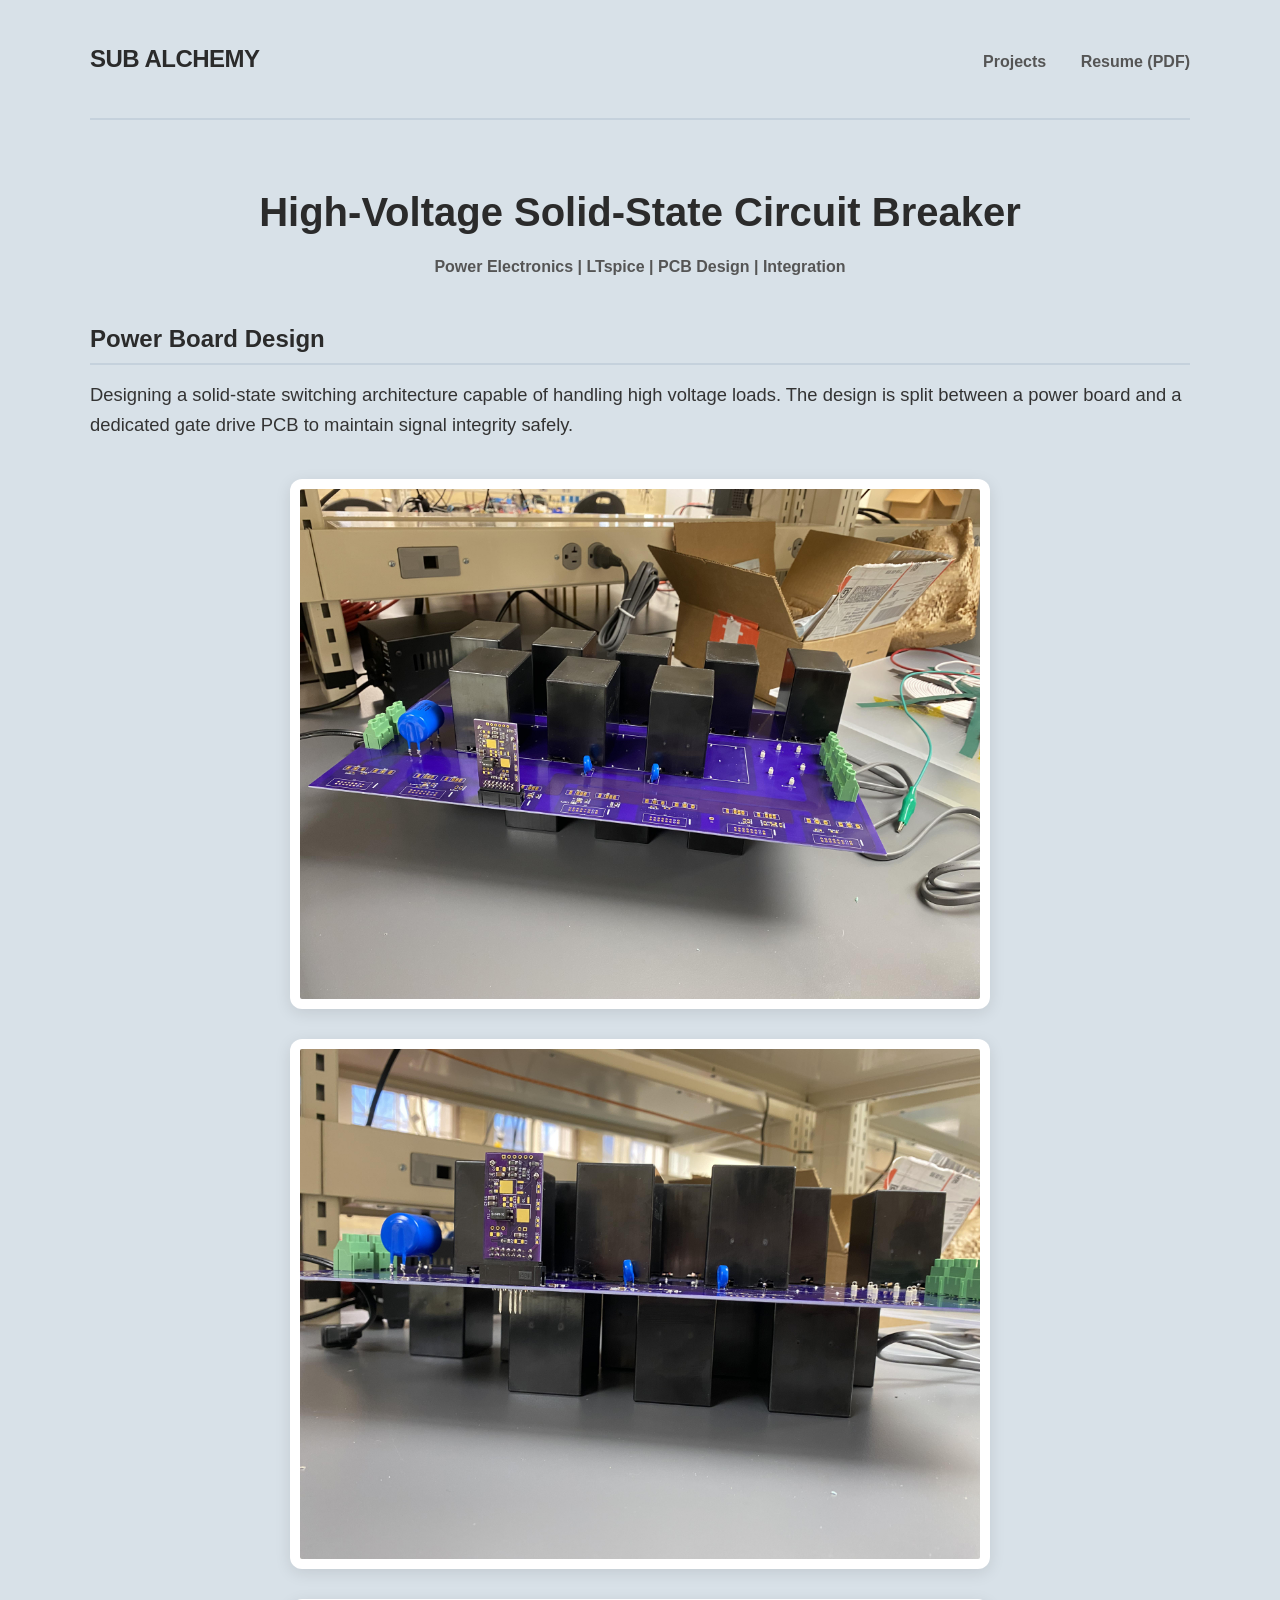
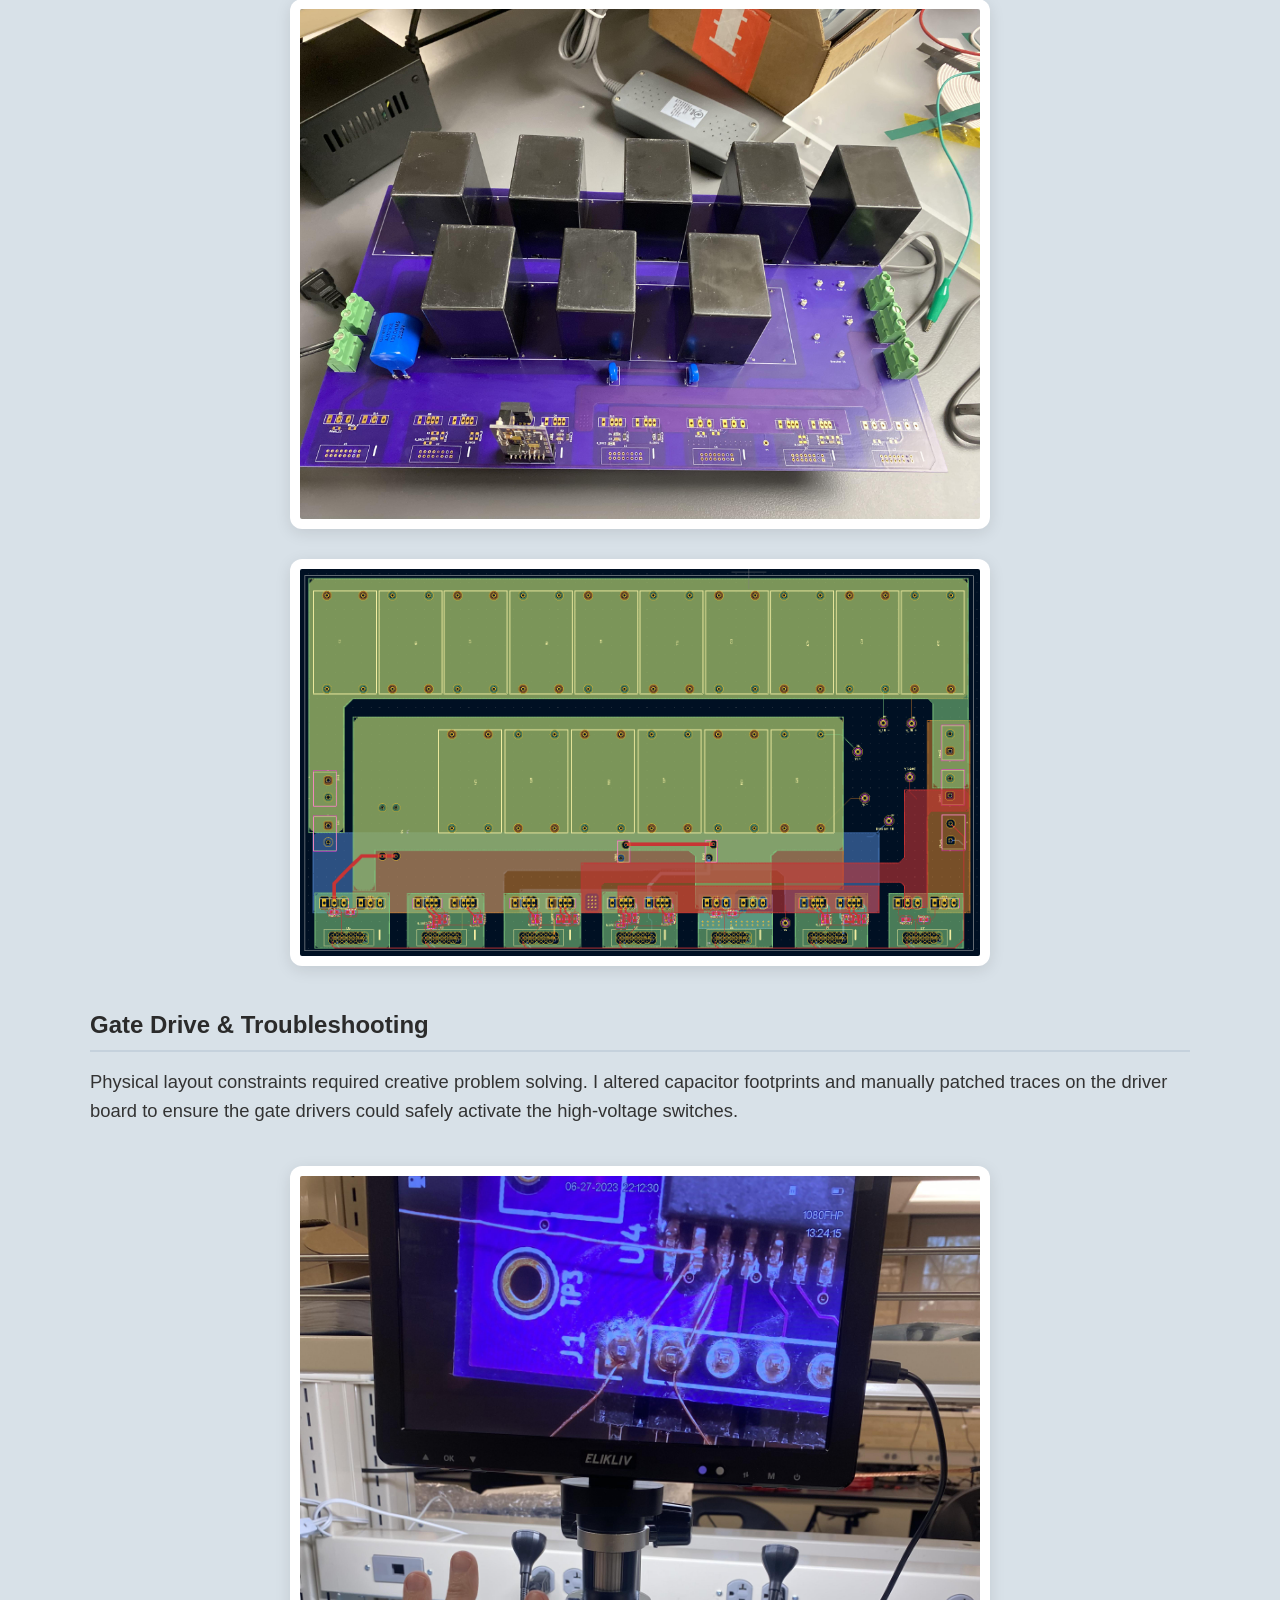
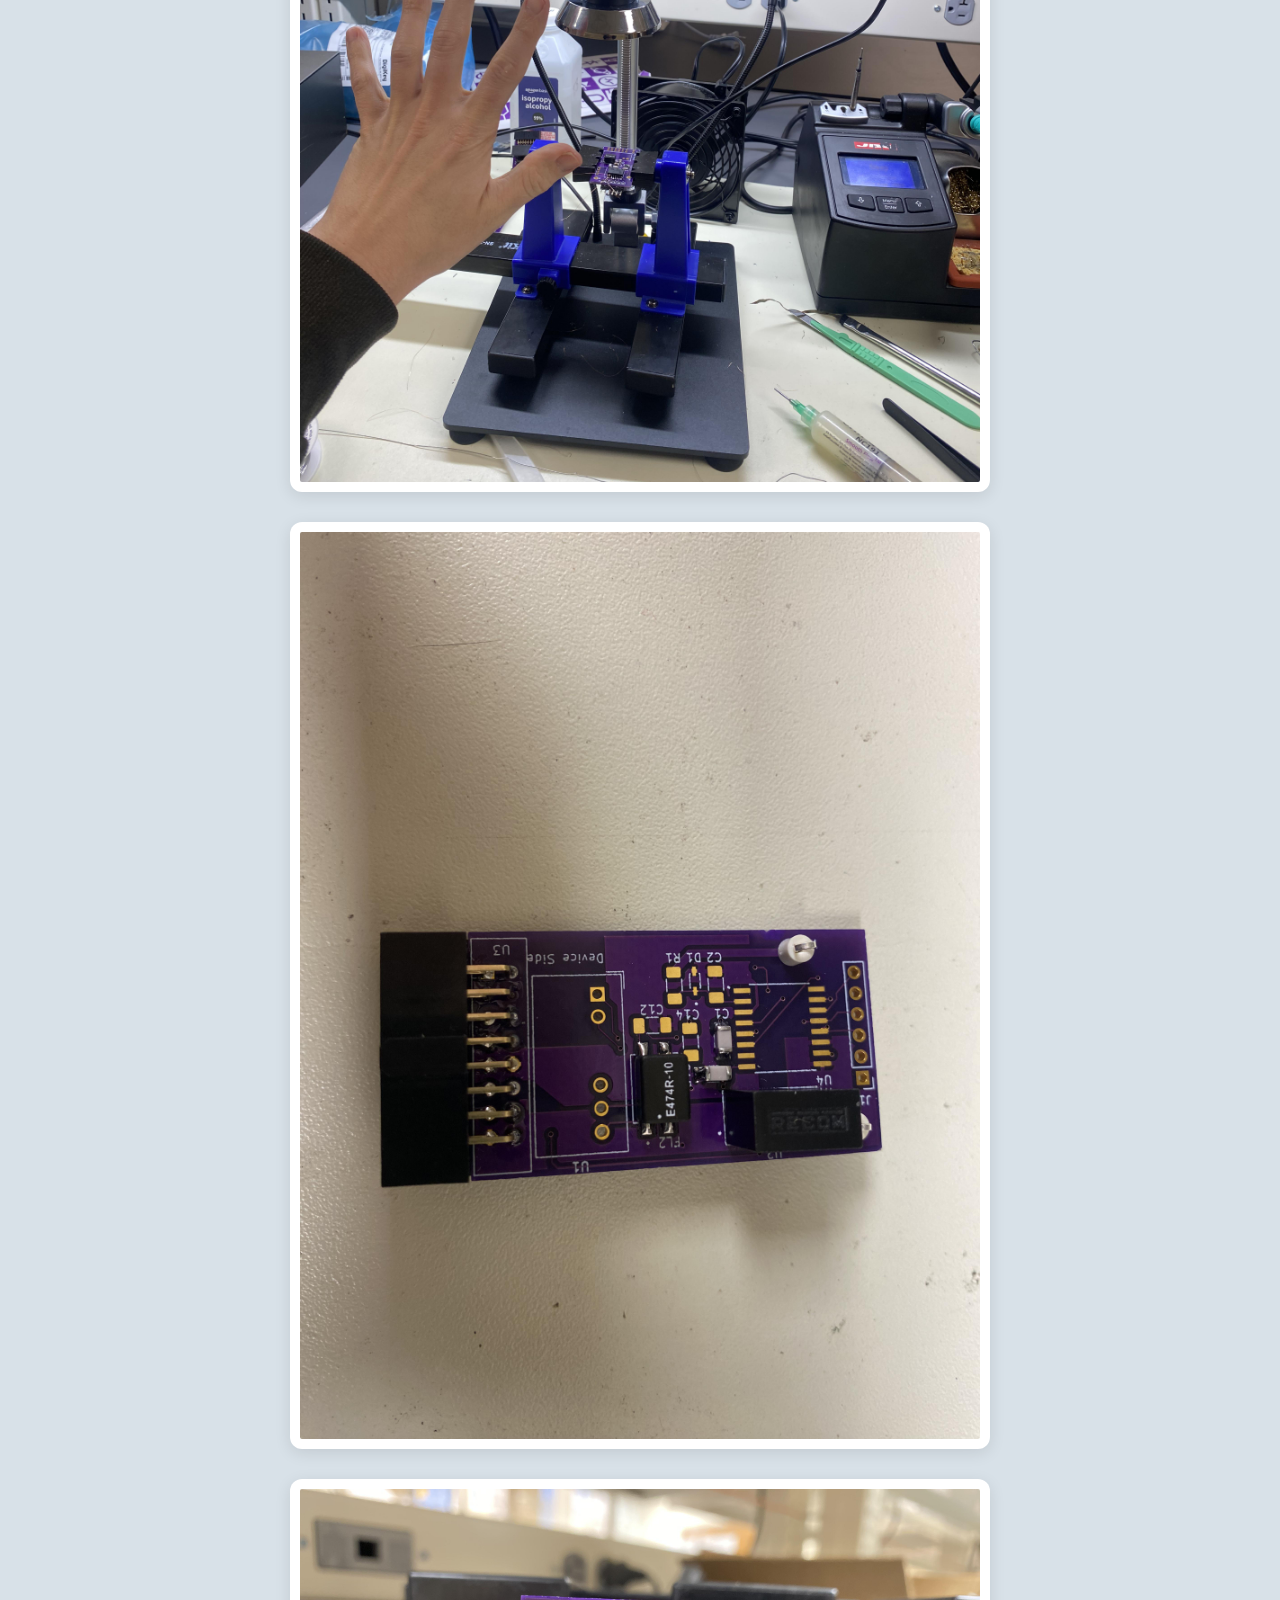
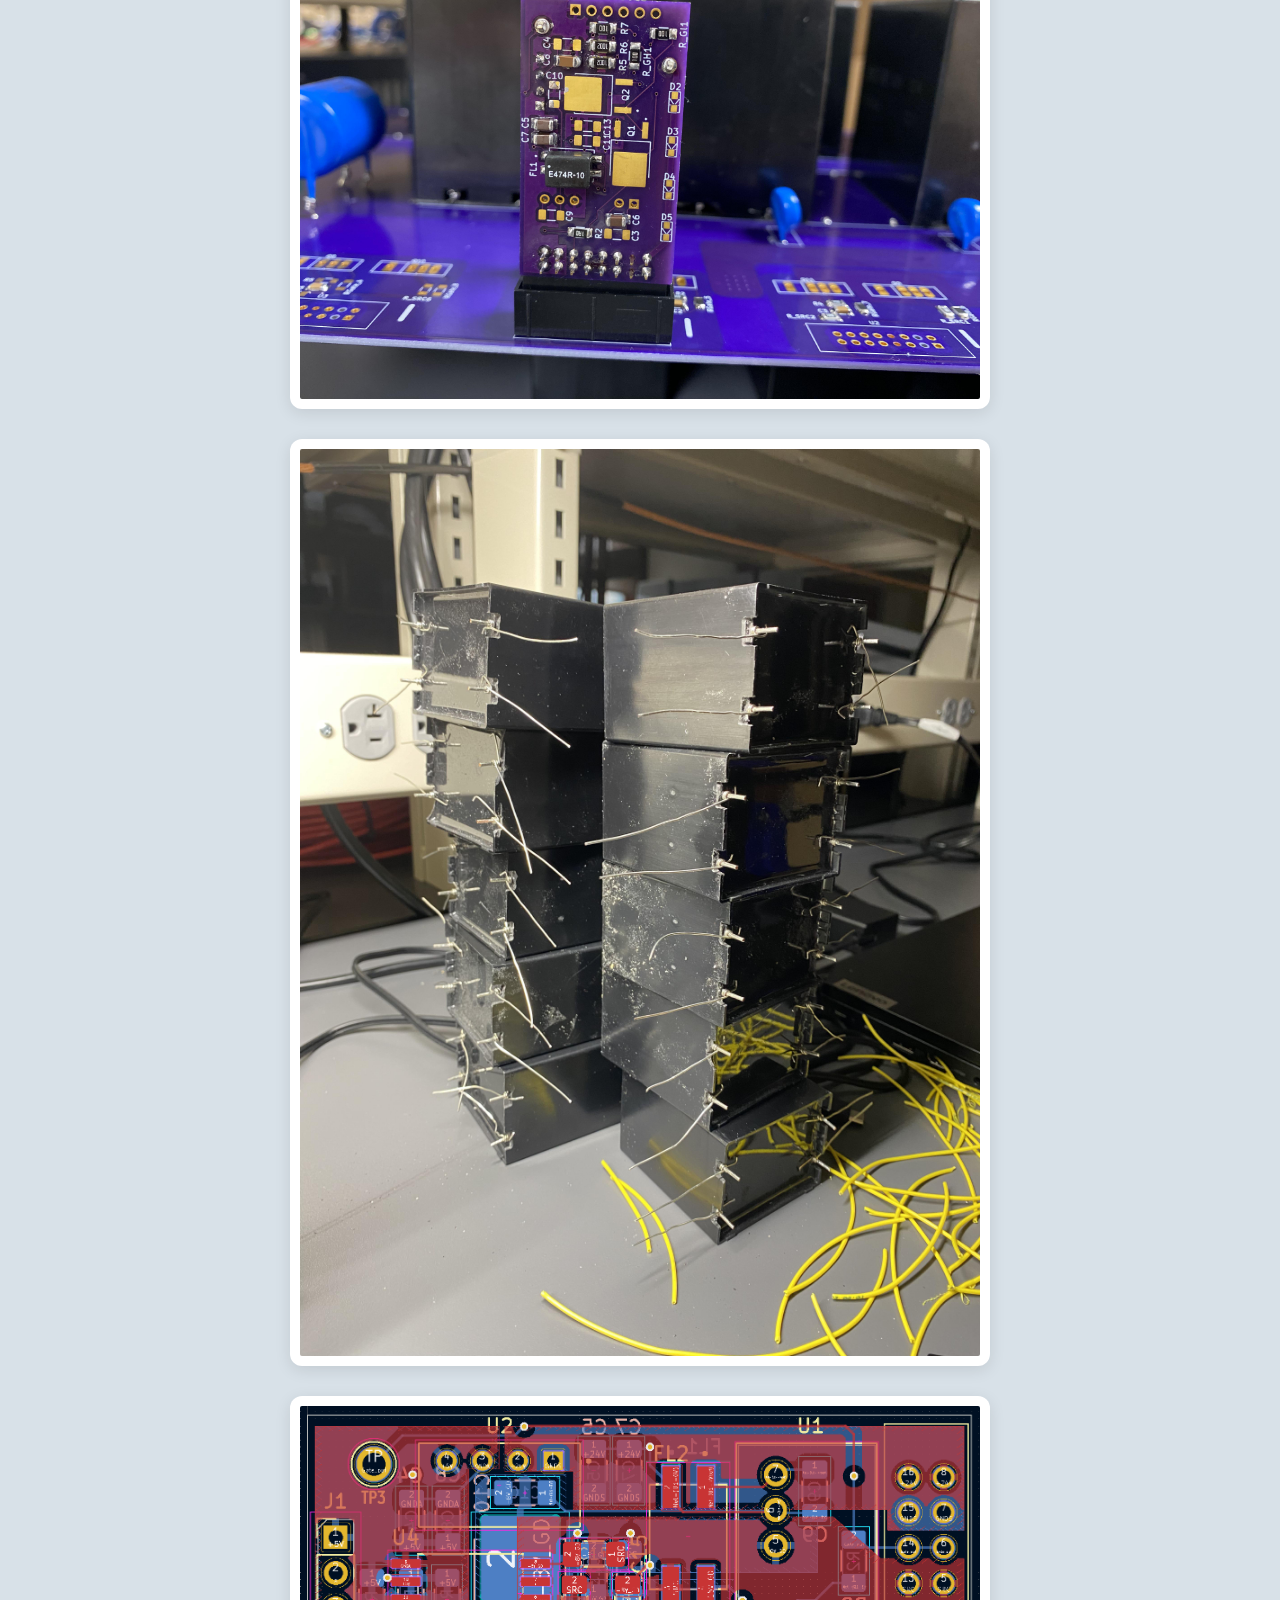
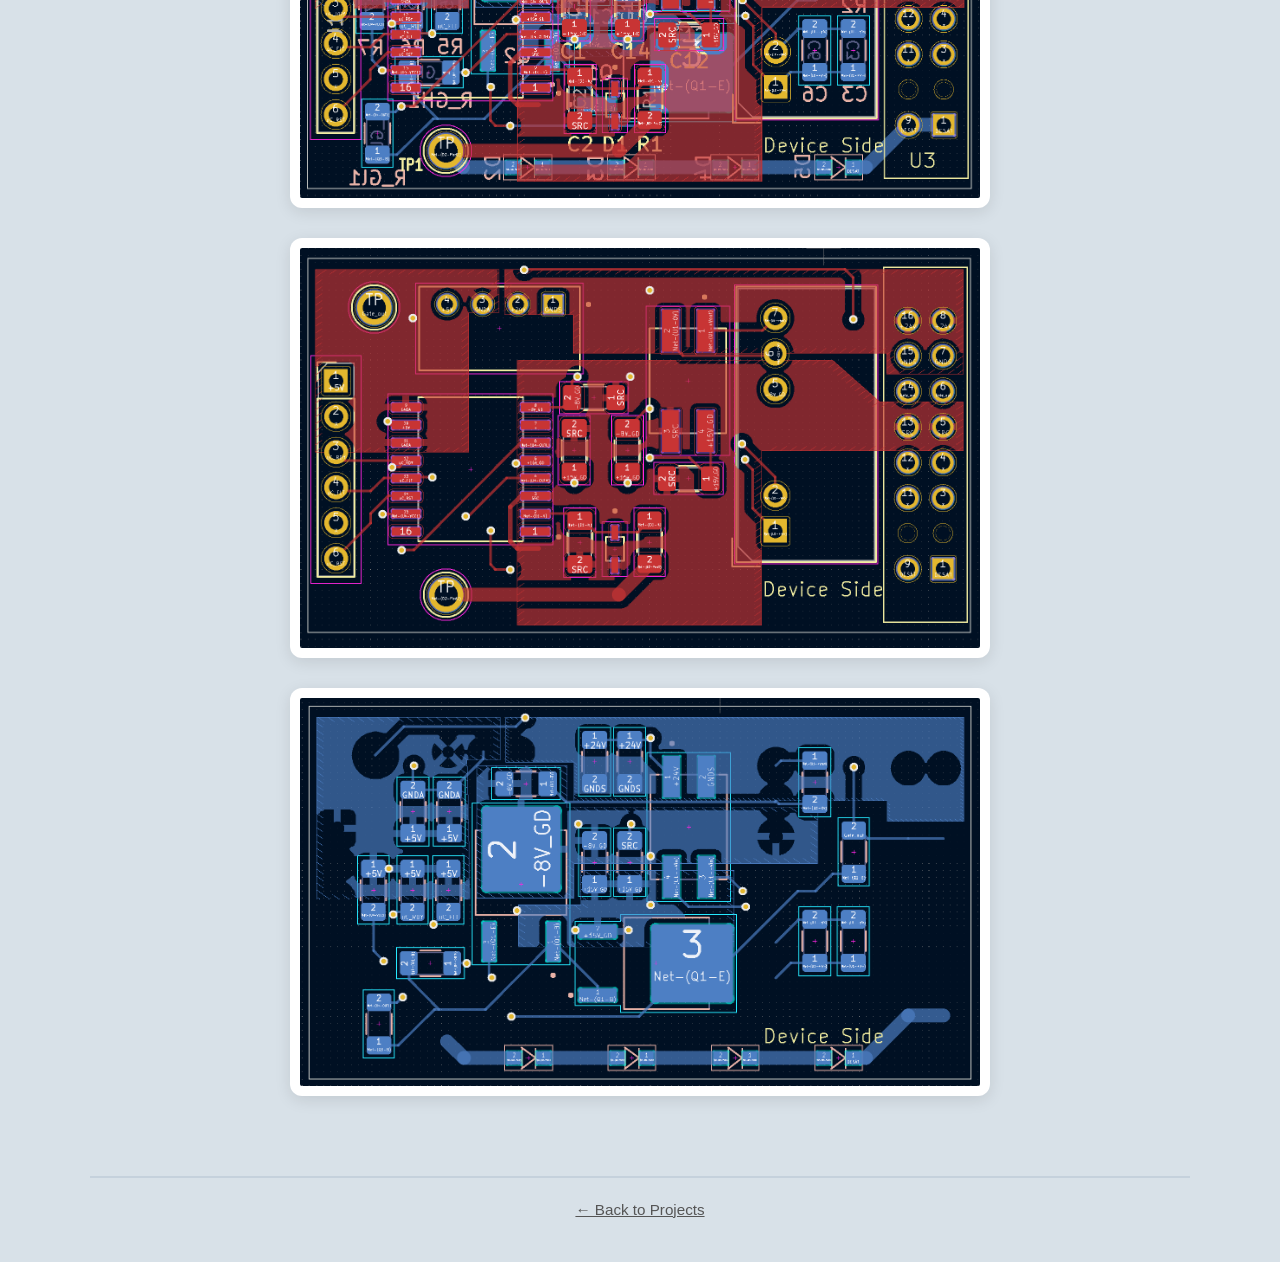
==== circuit-breaker.html @ 44037c51 "Darker background and restored horizontal grid for homepage" ====
<!DOCTYPE html>
<html lang="en">
<head>
    <meta charset="UTF-8">
    <meta name="viewport" content="width=device-width, initial-scale=1.0">
    <title>High-Voltage Circuit Breaker | Sub Alchemy</title>
    <link rel="stylesheet" href="style.css?v=3">
</head>
<body>

    <header>
        <a href="index.html" class="logo">SUB ALCHEMY</a>
        <nav>
            <a href="index.html">Projects</a>
            <a href="#">Resume (PDF)</a>
        </nav>
    </header>

    <main class="project-content">
        <div class="project-header">
            <h1>High-Voltage Solid-State Circuit Breaker</h1>
            <div class="project-meta">Power Electronics | LTspice | PCB Design | Integration</div>
        </div>

        <h3>Power Board Design</h3>
        <p>Designing a solid-state switching architecture capable of handling high voltage loads. The design is split between a power board and a dedicated gate drive PCB to maintain signal integrity safely.</p>

        <div class="photo-stack">
            <img src="photos/circuit_breaker/powerboard_angle1.jpg" alt="Power Board Angle 1">
            <img src="photos/circuit_breaker/powerboard_angle2.jpg" alt="Power Board Angle 2">
            <img src="photos/circuit_breaker/powerboard_angle3.jpg" alt="Power Board Angle 3">
            <img src="photos/circuit_breaker/power_board/power_board.png" alt="Power Board Layout">
        </div>

        <h3>Gate Drive & Troubleshooting</h3>
        <p>Physical layout constraints required creative problem solving. I altered capacitor footprints and manually patched traces on the driver board to ensure the gate drivers could safely activate the high-voltage switches.</p>

        <div class="photo-stack">
            <img src="photos/circuit_breaker/fixing_traces_in_driver.jpg" alt="Fixing Traces in Driver">
            <img src="photos/circuit_breaker/inocmplete_driver.jpg" alt="Incomplete Driver">
            <img src="photos/circuit_breaker/powerboard_with_incomplete_driver.jpg" alt="Power Board with Incomplete Driver">
            <img src="photos/circuit_breaker/capacitors_footprint_alters.jpg" alt="Capacitor Footprint Alters">
            <img src="photos/circuit_breaker/gate_drive/gatedrive_allLayers.png" alt="Gate Drive All Layers">
            <img src="photos/circuit_breaker/gate_drive/gatedrive_frontLayers.png" alt="Gate Drive Front Layers">
            <img src="photos/circuit_breaker/gate_drive/gatedrive_backLayers.png" alt="Gate Drive Back Layers">
        </div>

    </main>

    <footer>
        <p><a href="index.html" style="color: inherit;">&larr; Back to Projects</a></p>
    </footer>

</body>
</html>
---- style.css ----
:root {
    --bg-color: #d8e1e8; /* Darker bluish grey */
    --text-color: #2b2b2b;
    --text-light: #555555;
    --border-color: #c5d1dc;
    --card-bg: #ffffff;
}

* {
    box-sizing: border-box;
    margin: 0;
    padding: 0;
}

body {
    font-family: -apple-system, BlinkMacSystemFont, "Segoe UI", Roboto, Helvetica, Arial, sans-serif;
    background-color: var(--bg-color);
    color: var(--text-color);
    line-height: 1.6;
    padding: 0 20px;
}

/* Header & Navigation */
header {
    max-width: 1100px;
    margin: 0 auto;
    padding: 40px 0;
    display: flex;
    justify-content: space-between;
    align-items: baseline;
    border-bottom: 2px solid var(--border-color);
}

.logo {
    font-size: 1.5rem;
    font-weight: 700;
    text-decoration: none;
    color: var(--text-color);
    letter-spacing: -0.5px;
}

nav a {
    text-decoration: none;
    color: var(--text-light);
    margin-left: 30px;
    font-weight: 600;
    transition: color 0.2s;
}

nav a:hover {
    color: var(--text-color);
}

/* Main Content */
main {
    max-width: 1100px;
    margin: 60px auto;
}

.hero {
    margin-bottom: 60px;
    text-align: center;
}

.hero h1 {
    font-size: 2.5rem;
    margin-bottom: 15px;
    font-weight: 700;
    letter-spacing: -1px;
}

.hero p {
    font-size: 1.25rem;
    color: var(--text-light);
    max-width: 700px;
    margin: 0 auto;
}

/* Horizontal Layout for Homepage Cards */
.projects-grid {
    display: grid;
    grid-template-columns: repeat(3, 1fr);
    gap: 40px;
}

.project-card {
    display: block;
    background-color: var(--card-bg);
    text-decoration: none;
    color: inherit;
    border-radius: 12px;
    overflow: hidden;
    box-shadow: 0 8px 24px rgba(0, 0, 0, 0.12); /* Drop shadow requested */
    transition: transform 0.2s, box-shadow 0.2s;
}

.project-card:hover {
    transform: translateY(-4px);
    box-shadow: 0 12px 32px rgba(0, 0, 0, 0.18);
}

.project-image {
    width: 100%;
    height: 350px;
    background-color: #f5f5f5;
    overflow: hidden;
}

.project-image img {
    width: 100%;
    height: 100%;
    object-fit: cover;
}

.project-info {
    padding: 30px;
}

.project-info h2 {
    font-size: 1.5rem;
    margin-bottom: 10px;
}

.project-info p {
    color: var(--text-light);
    font-size: 1.05rem;
}

.tech-stack {
    margin-top: 15px;
    font-size: 0.85rem;
    color: #777;
    font-weight: 600;
    text-transform: uppercase;
    letter-spacing: 0.5px;
}

/* Project Page Specifics */
.project-header {
    margin-bottom: 40px;
    text-align: center;
}

.project-header h1 {
    font-size: 2.5rem;
    margin-bottom: 10px;
}

.project-meta {
    color: var(--text-light);
    font-weight: 600;
}

.project-content h3 {
    margin: 40px 0 15px 0;
    font-size: 1.5rem;
    border-bottom: 2px solid var(--border-color);
    padding-bottom: 5px;
}

.project-content p {
    margin-bottom: 20px;
    font-size: 1.15rem;
    color: #333;
}

.project-content ul {
    margin-bottom: 20px;
    padding-left: 20px;
    font-size: 1.15rem;
    color: #333;
}

.project-content li {
    margin-bottom: 10px;
}

/* Vertical Photo Scroll for Project Pages */
.photo-stack {
    display: flex;
    flex-direction: column;
    gap: 30px;
    margin: 40px 0;
    align-items: center;
}

.photo-stack img, .photo-stack video {
    width: 100%;
    max-width: 700px;
    height: auto;
    border-radius: 12px;
    box-shadow: 0 4px 16px rgba(0, 0, 0, 0.1);
    object-fit: contain;
    background-color: var(--card-bg);
    padding: 10px;
}

/* Footer */
footer {
    max-width: 1100px;
    margin: 80px auto 40px auto;
    padding-top: 20px;
    border-top: 2px solid var(--border-color);
    text-align: center;
    color: var(--text-light);
    font-size: 0.95rem;
}
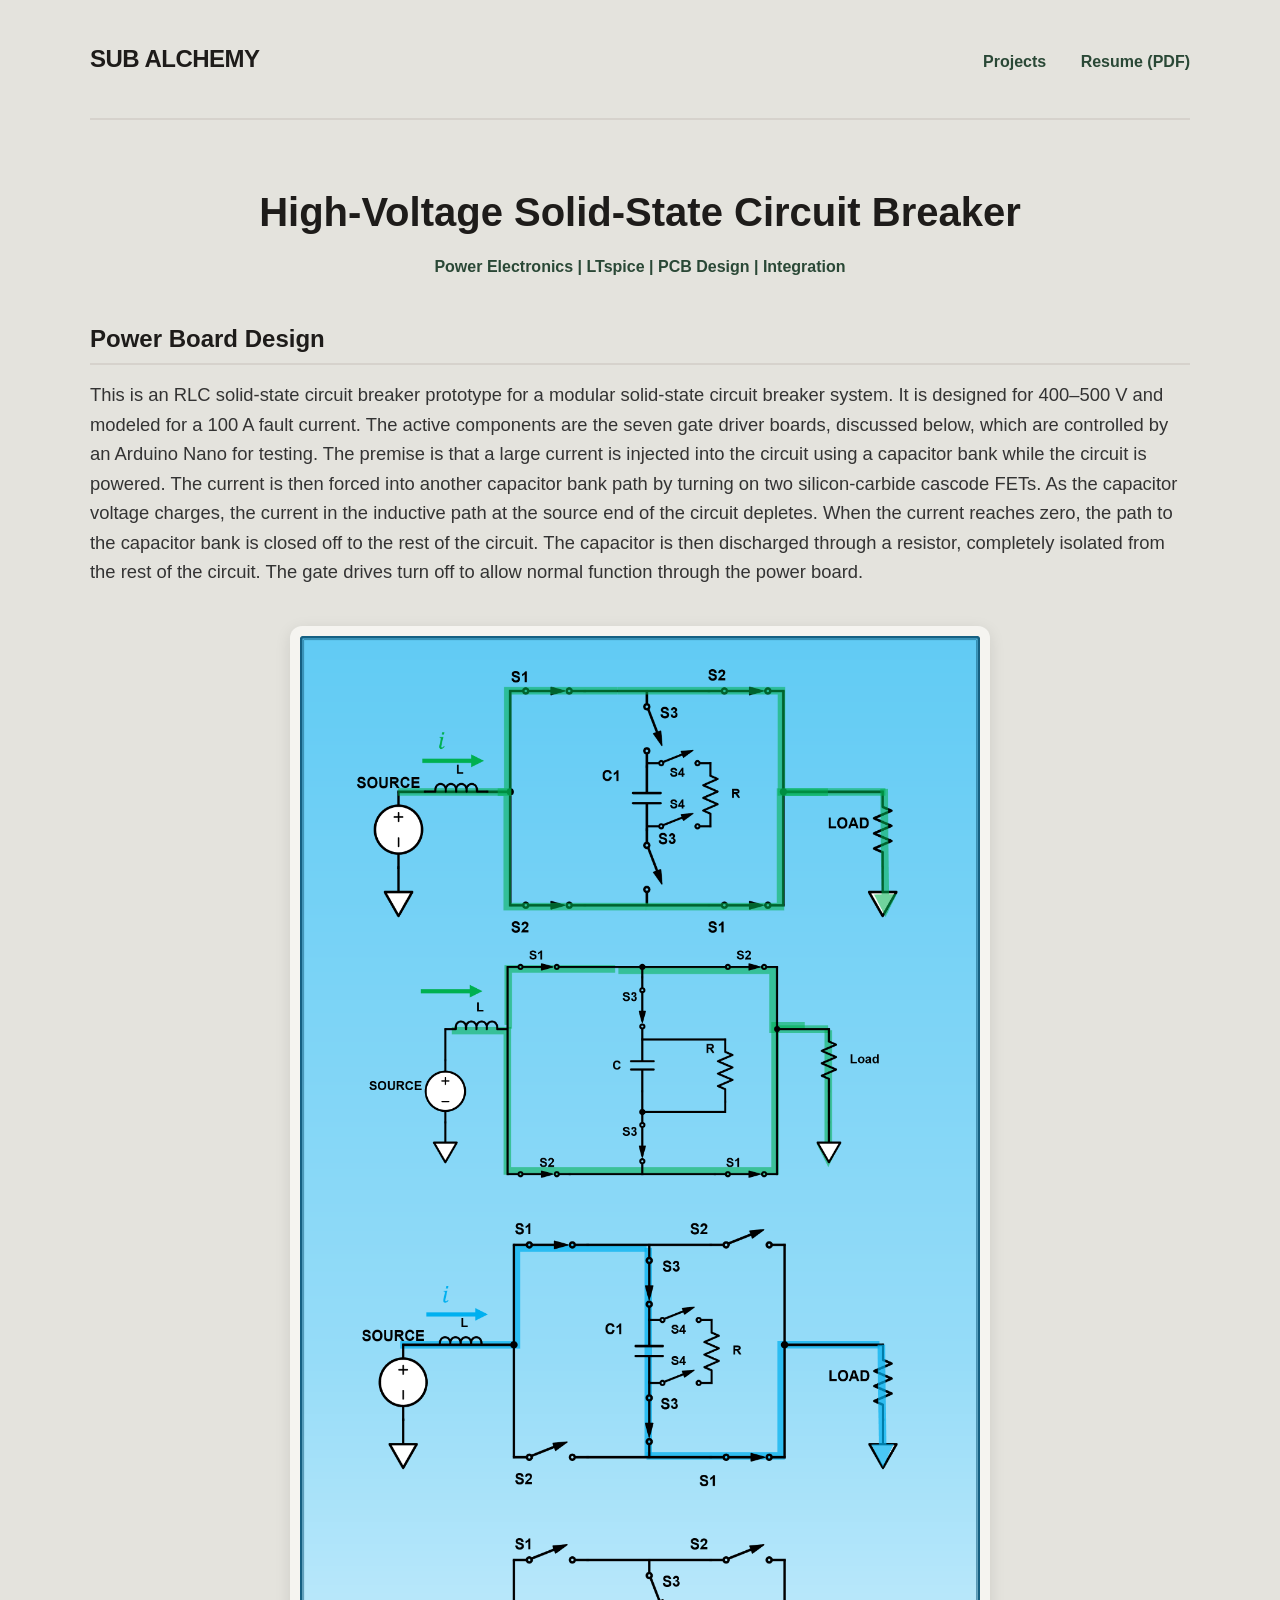
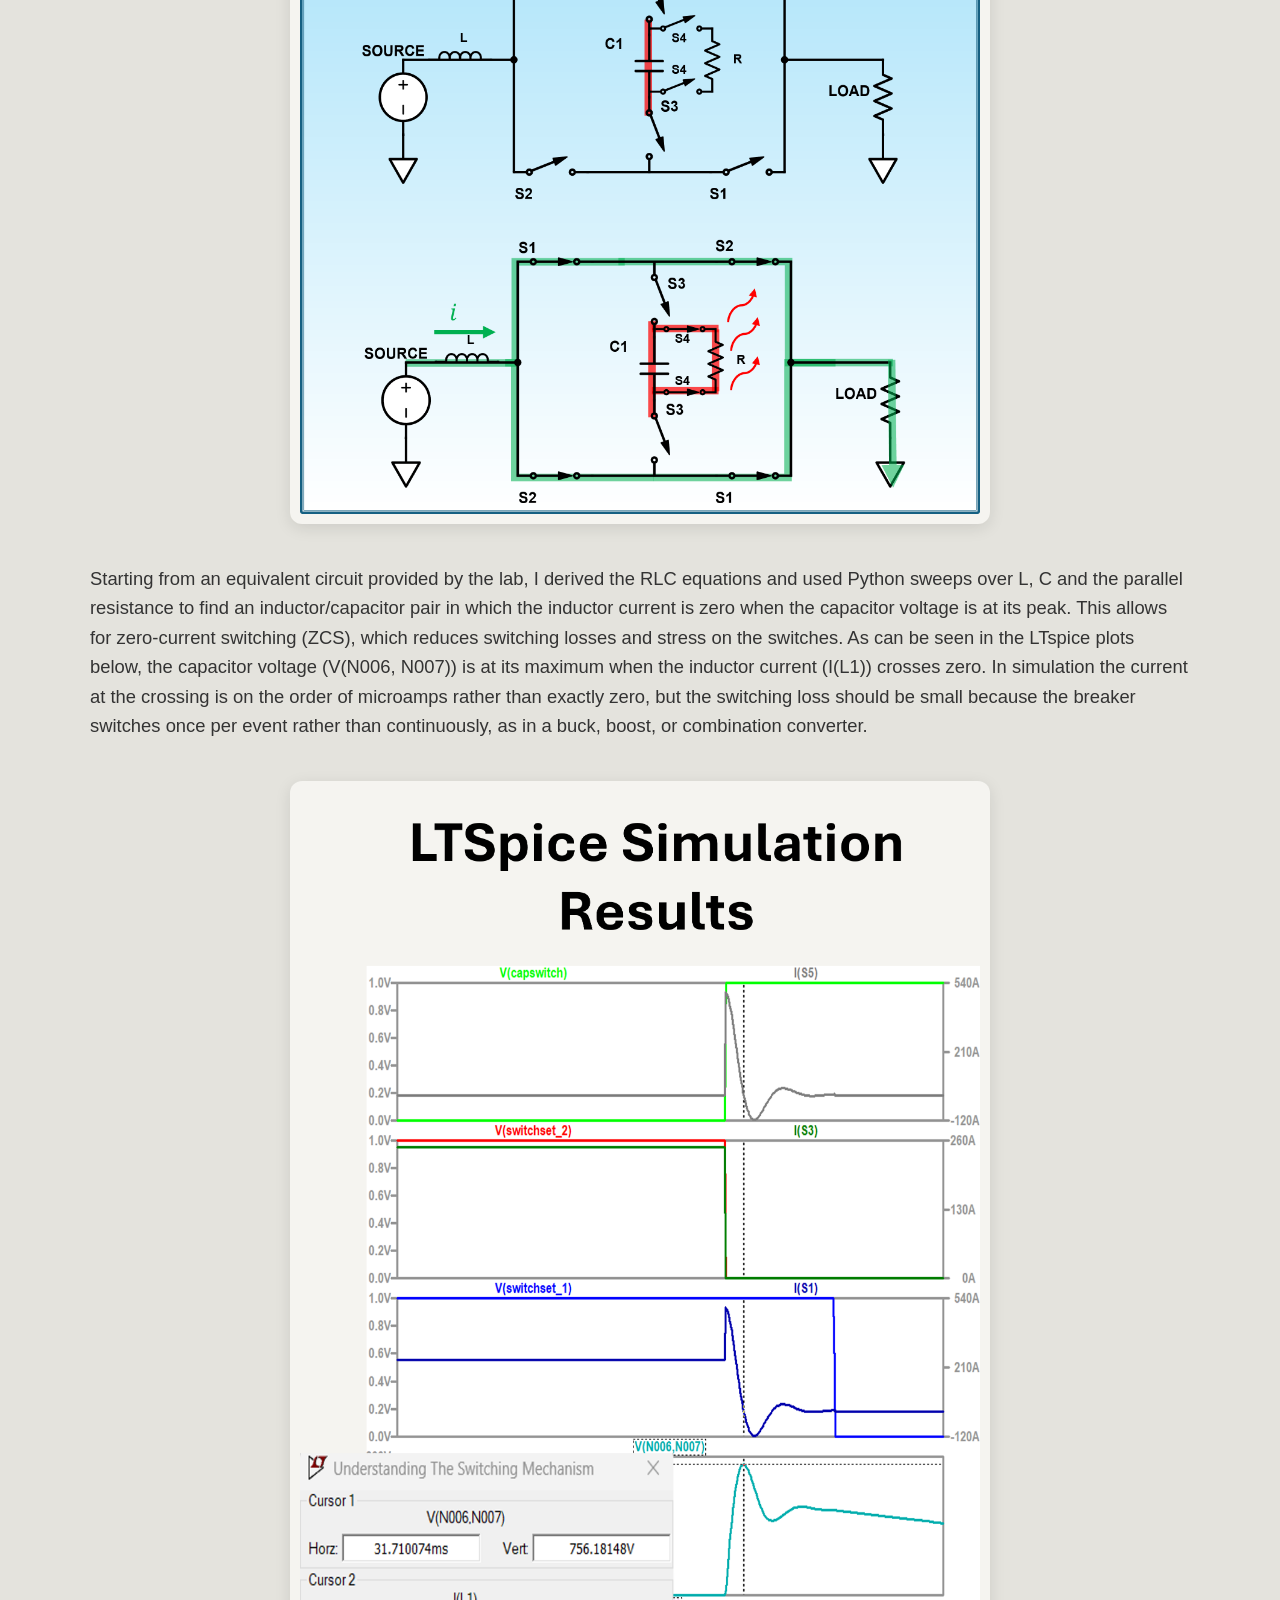
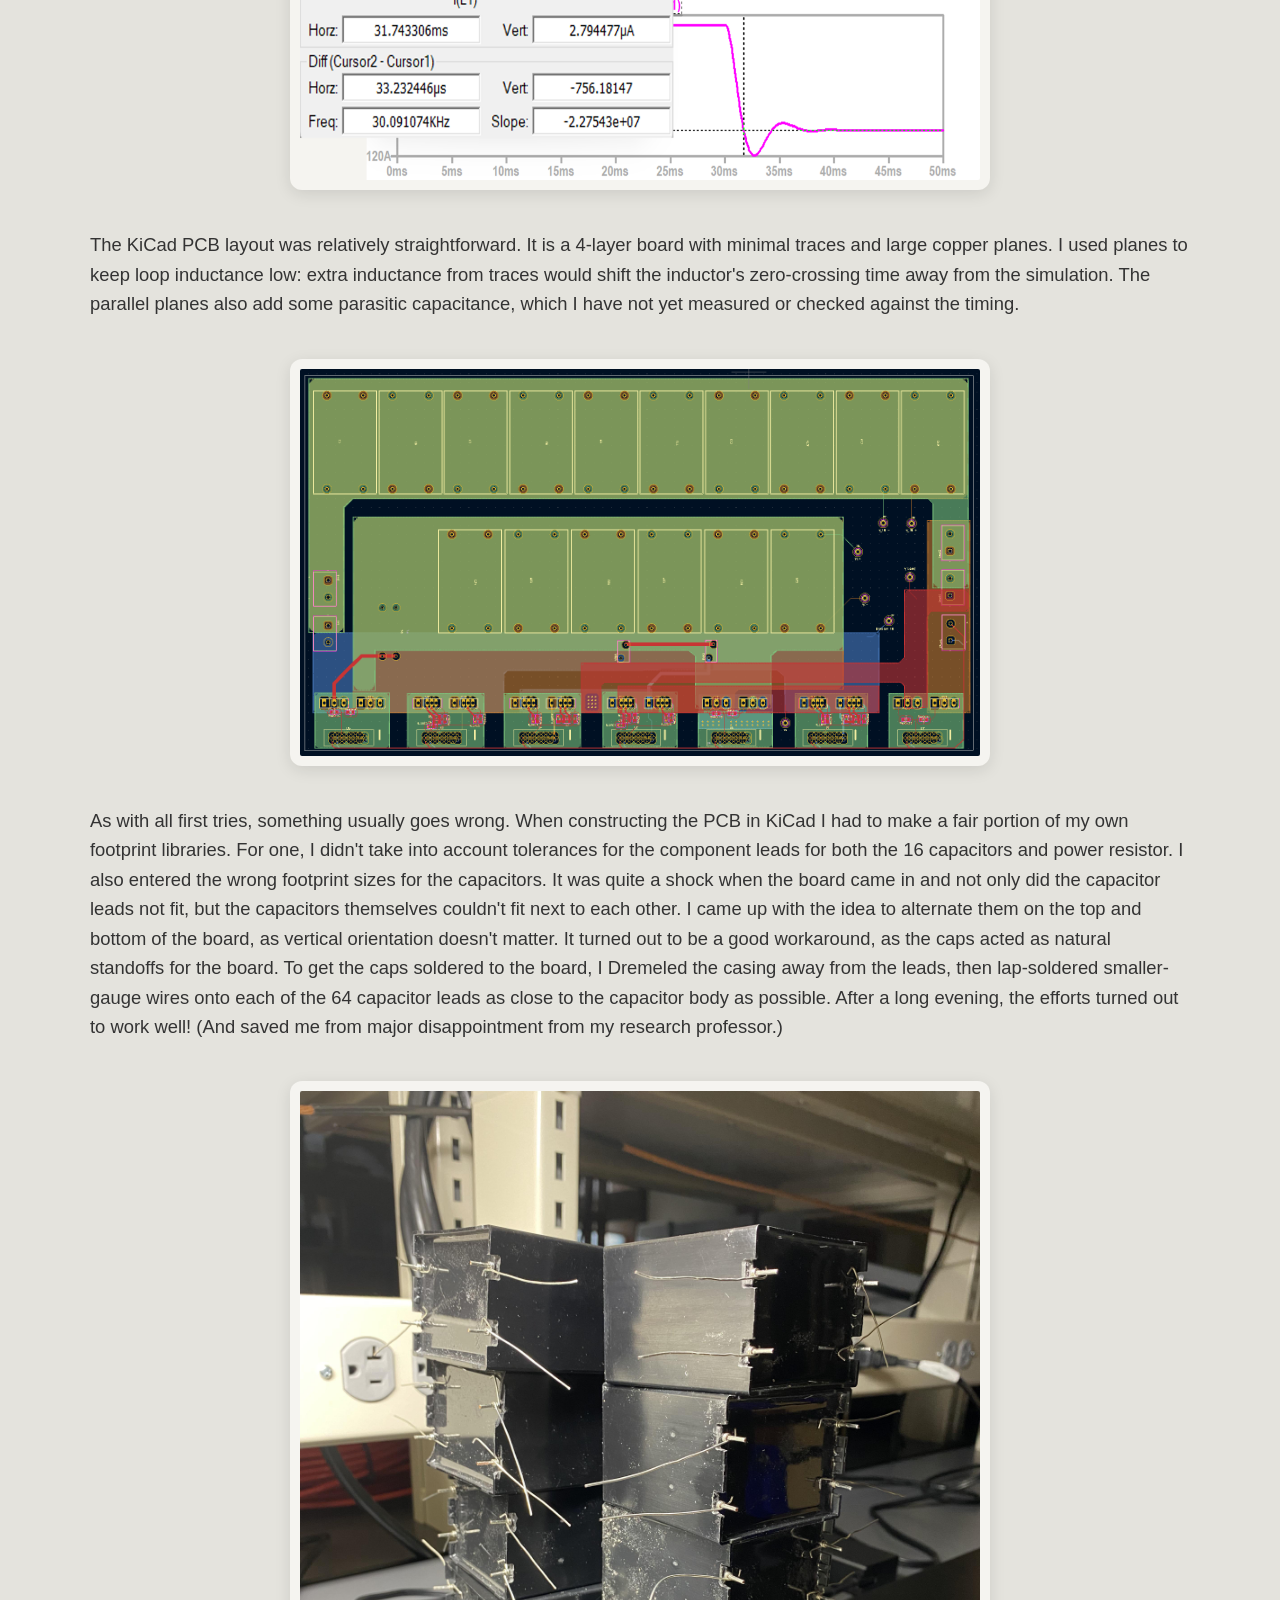
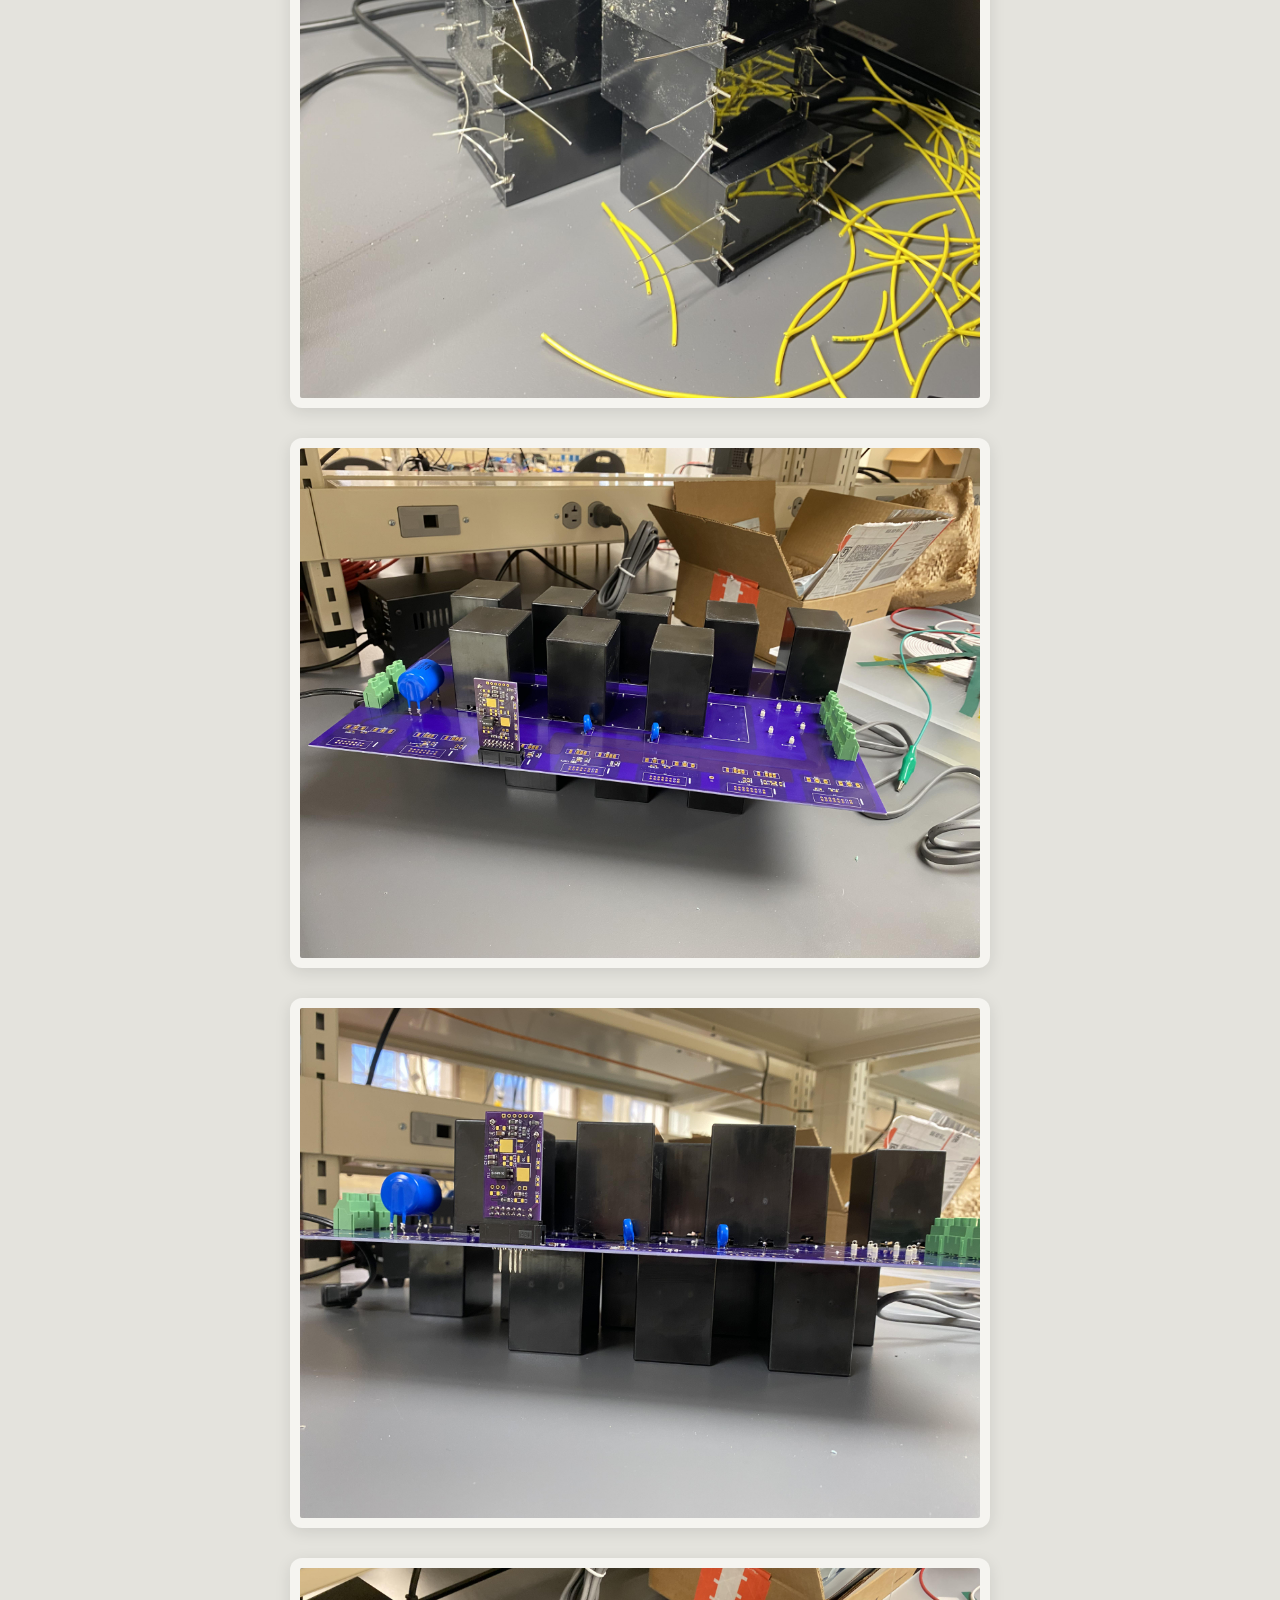
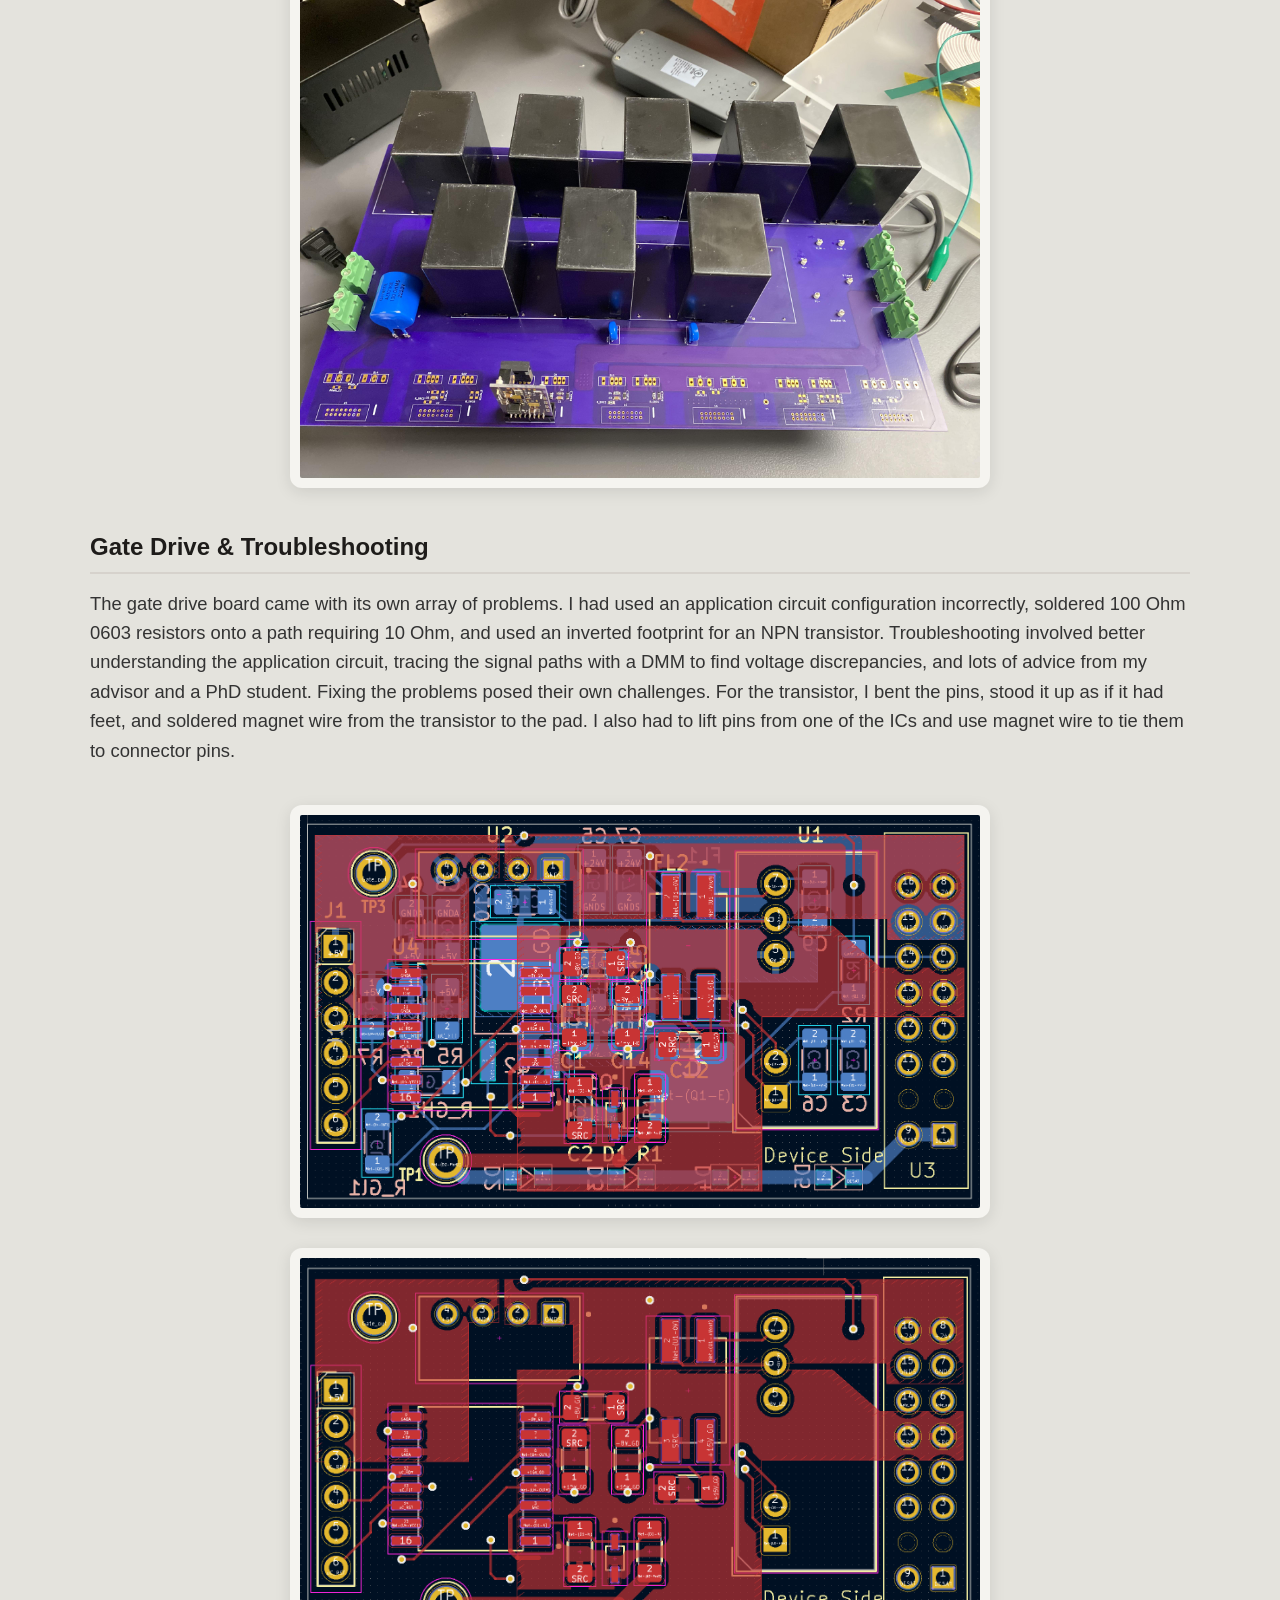
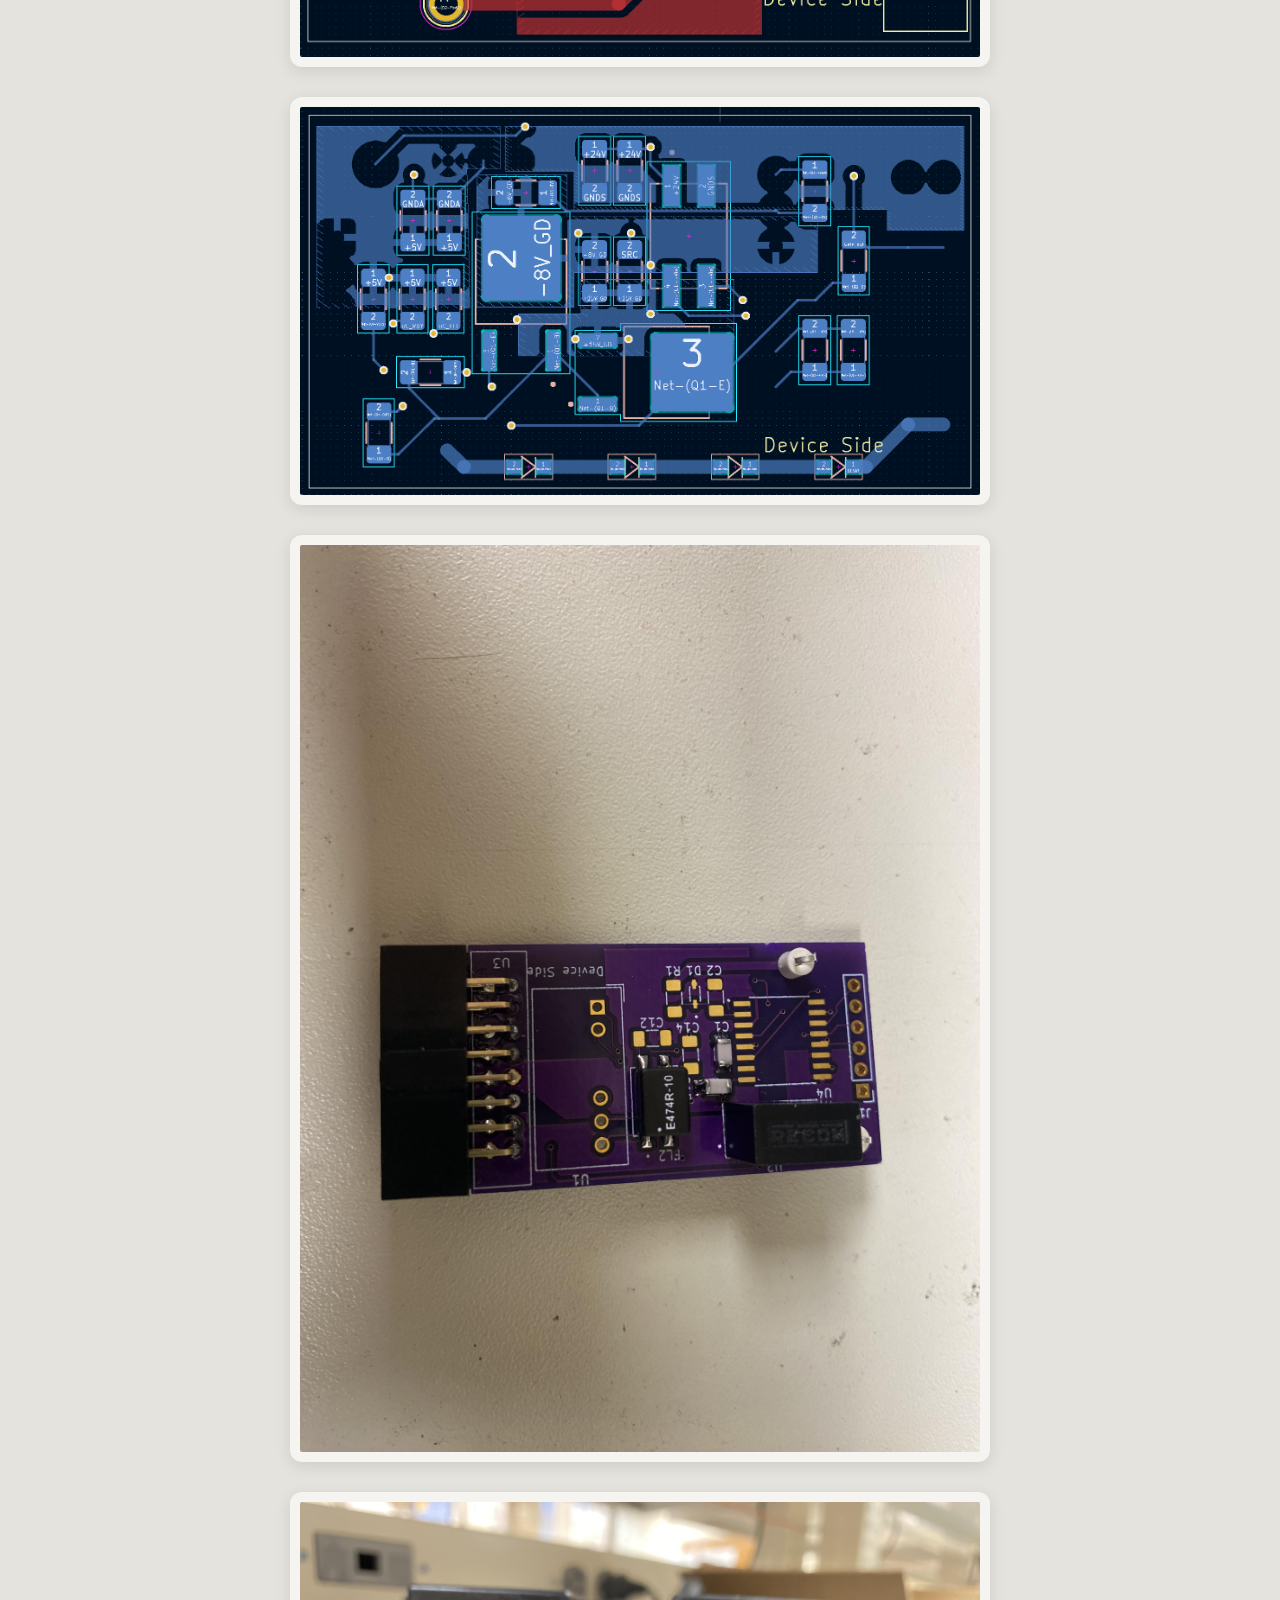
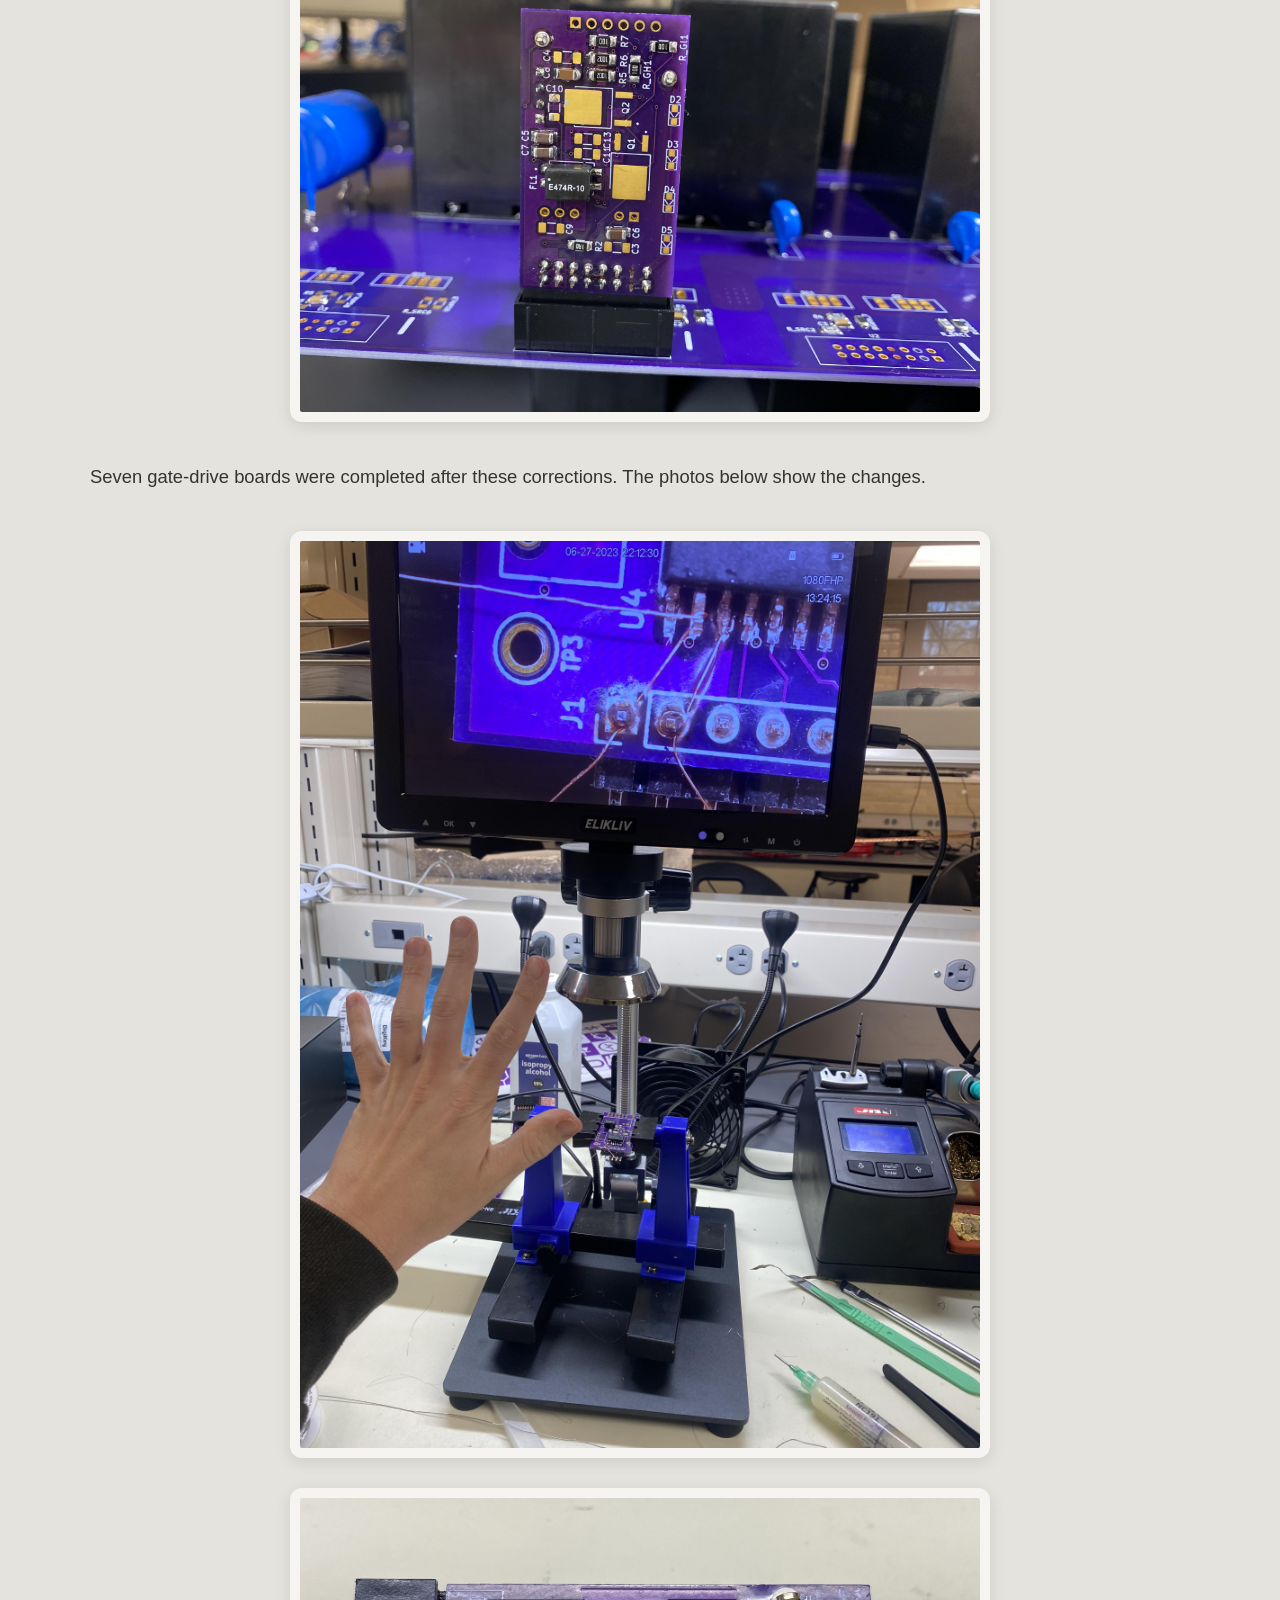
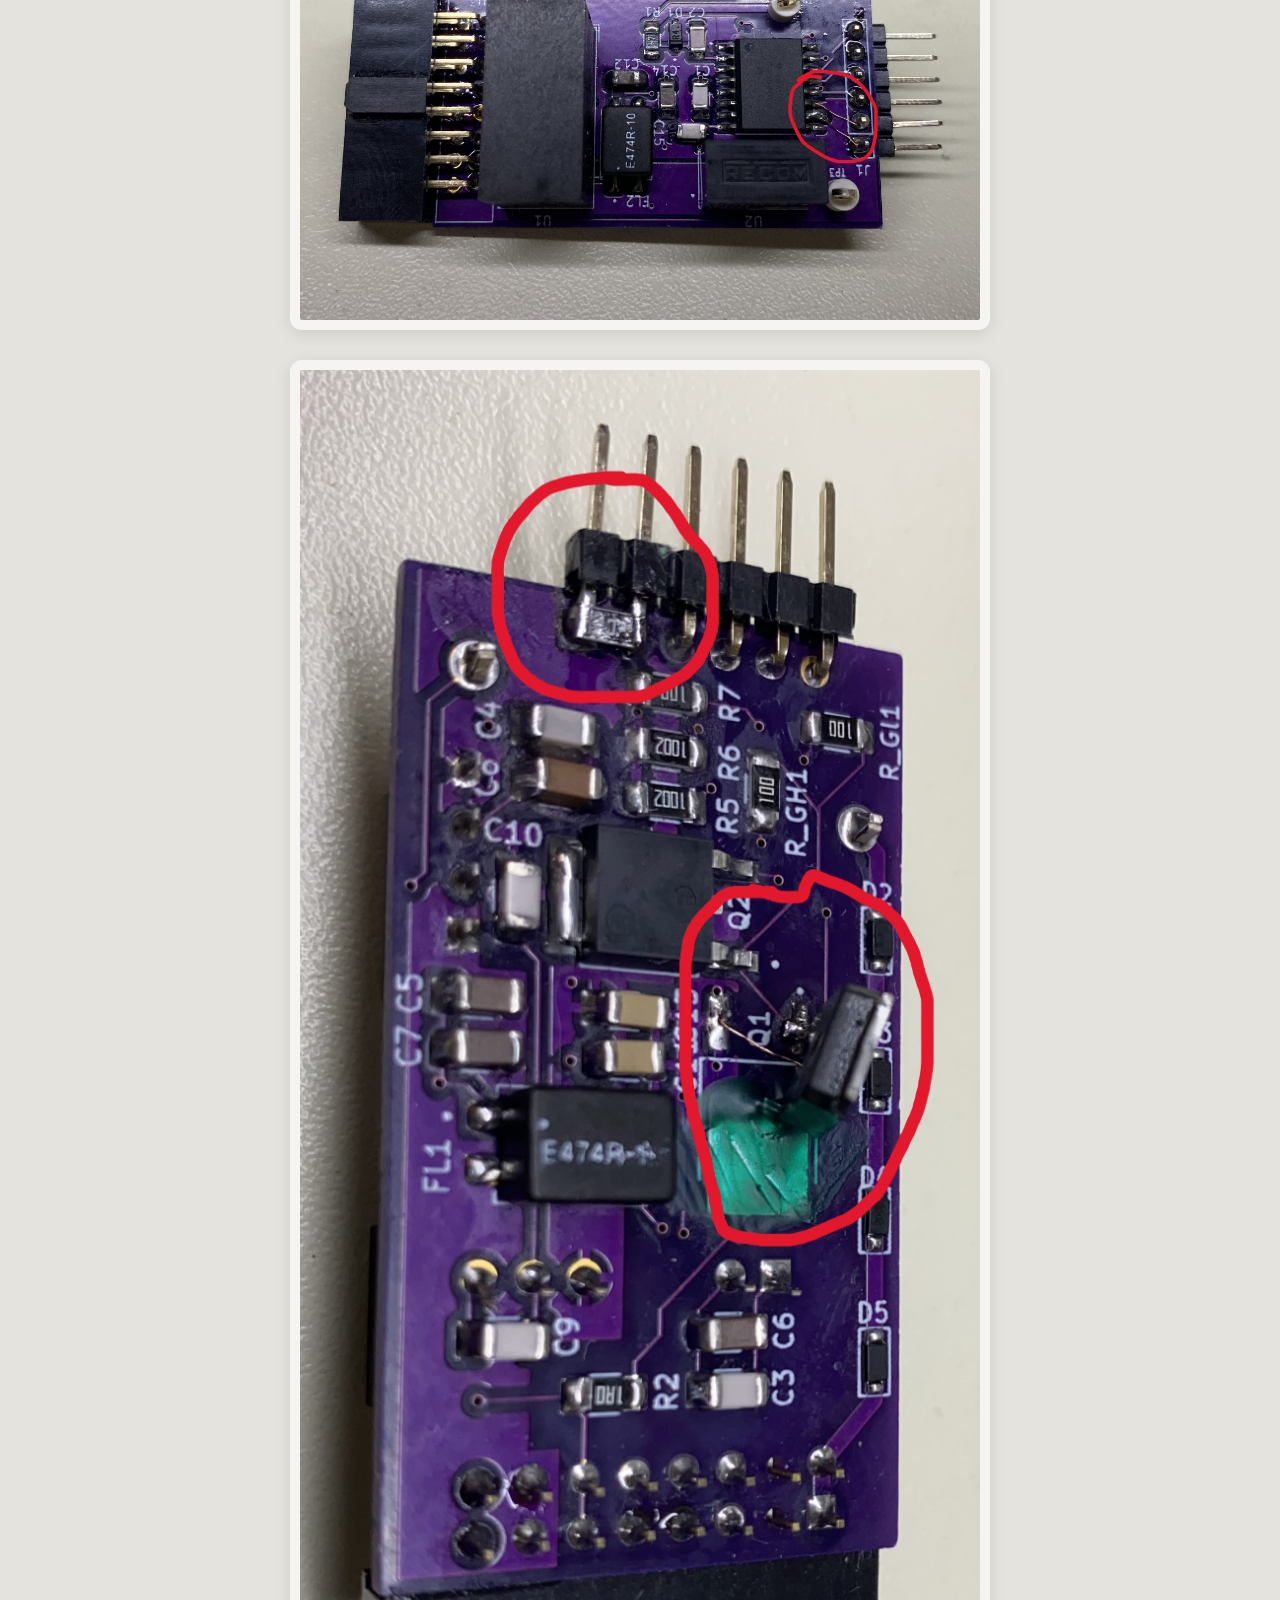
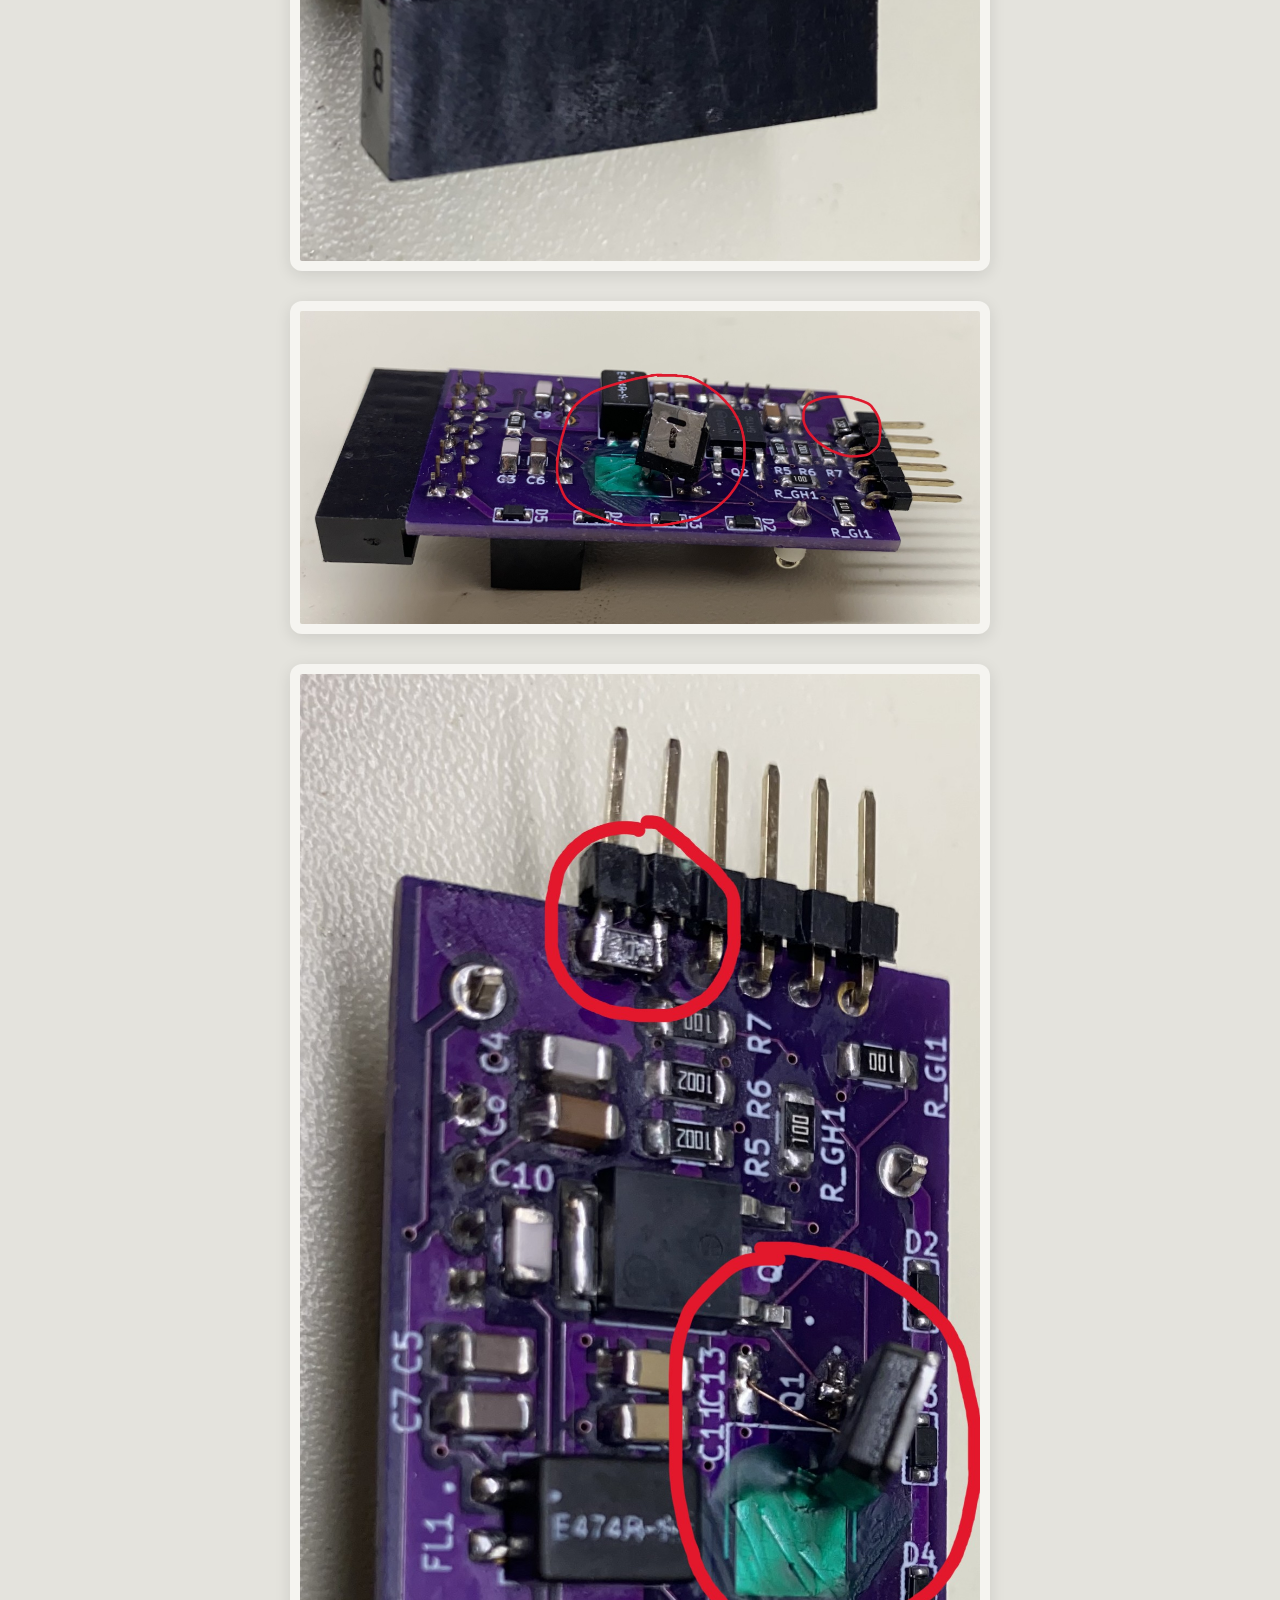
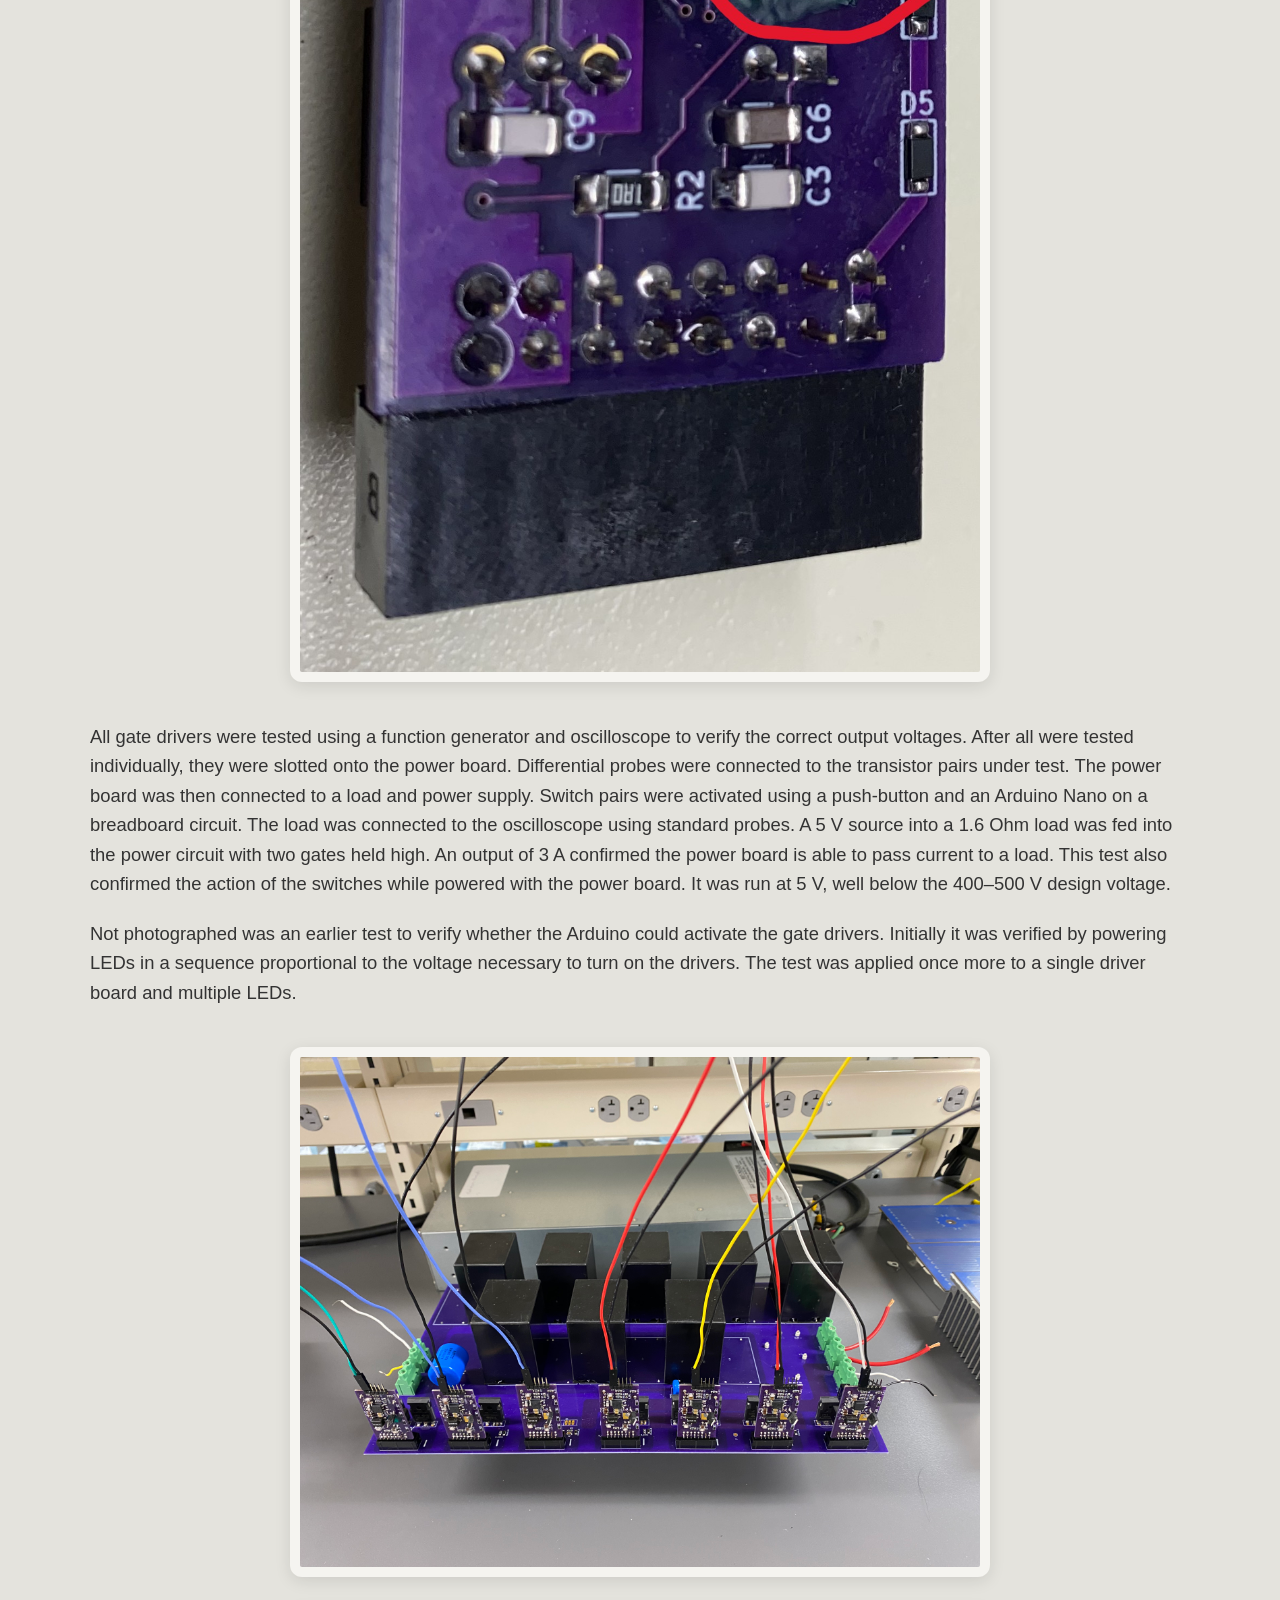
==== commit c0a6a43a: "Update site content, add Mutable clones page, reorganize circuit breaker photos Co-Authored-By: Clau" ====
--- a/circuit-breaker.html
+++ b/circuit-breaker.html
@@ -4,7 +4,8 @@
     <meta charset="UTF-8">
     <meta name="viewport" content="width=device-width, initial-scale=1.0">
     <title>High-Voltage Circuit Breaker | Sub Alchemy</title>
-    <link rel="stylesheet" href="style.css?v=3">
+    <link rel="stylesheet" href="style.css?v=4">
+<link rel="icon" type="image/svg+xml" href="favicon.svg">
 </head>
 <body>
 
@@ -12,7 +13,7 @@
         <a href="index.html" class="logo">SUB ALCHEMY</a>
         <nav>
             <a href="index.html">Projects</a>
-            <a href="#">Resume (PDF)</a>
+            <a href="Resume.pdf" target="_blank">Resume (PDF)</a>
         </nav>
     </header>
 
@@ -23,26 +24,80 @@
         </div>
 
         <h3>Power Board Design</h3>
-        <p>Designing a solid-state switching architecture capable of handling high voltage loads. The design is split between a power board and a dedicated gate drive PCB to maintain signal integrity safely.</p>
+        <p>This is an RLC solid-state circuit breaker prototype for a modular solid-state circuit breaker system. It is designed for 400&ndash;500 V and modeled for a 100 A fault current. The active components are the seven gate driver boards, discussed below, which are controlled by an Arduino Nano for testing. The premise is that a large current is injected into the circuit using a capacitor bank while the circuit is powered. The current is then forced into another capacitor bank path by turning on two silicon-carbide cascode FETs. As the capacitor voltage charges, the current in the inductive path at the source end of the circuit depletes. When the current reaches zero, the path to the capacitor bank is closed off to the rest of the circuit. The capacitor is then discharged through a resistor, completely isolated from the rest of the circuit. The gate drives turn off to allow normal function through the power board.</p>
 
         <div class="photo-stack">
-            <img src="photos/circuit_breaker/powerboard_angle1.jpg" alt="Power Board Angle 1">
-            <img src="photos/circuit_breaker/powerboard_angle2.jpg" alt="Power Board Angle 2">
-            <img src="photos/circuit_breaker/powerboard_angle3.jpg" alt="Power Board Angle 3">
+            <img src="photos/circuit_breaker/power_board_flow.png" alt="Power Board Flow">
+        </div>
+
+        <p>Starting from an equivalent circuit provided by the lab, I derived the RLC equations and used Python sweeps over L, C and the parallel resistance to find an inductor/capacitor pair in which the inductor current is zero when the capacitor voltage is at its peak. This allows for zero-current switching (ZCS), which reduces switching losses and stress on the switches. As can be seen in the LTspice plots below, the capacitor voltage (V(N006, N007)) is at its maximum when the inductor current (I(L1)) crosses zero. In simulation the current at the crossing is on the order of microamps rather than exactly zero, but the switching loss should be small because the breaker switches once per event rather than continuously, as in a buck, boost, or combination converter.</p>
+
+        <div class="photo-stack">
+            <img src="photos/circuit_breaker/ltspice_results.png" alt="LTspice Simulation Results">
+        </div>
+
+        <p>The KiCad PCB layout was relatively straightforward. It is a 4-layer board with minimal traces and large copper planes. I used planes to keep loop inductance low: extra inductance from traces would shift the inductor's zero-crossing time away from the simulation. The parallel planes also add some parasitic capacitance, which I have not yet measured or checked against the timing.</p>
+
+        <div class="photo-stack">
             <img src="photos/circuit_breaker/power_board/power_board.png" alt="Power Board Layout">
         </div>
 
-        <h3>Gate Drive & Troubleshooting</h3>
-        <p>Physical layout constraints required creative problem solving. I altered capacitor footprints and manually patched traces on the driver board to ensure the gate drivers could safely activate the high-voltage switches.</p>
+        <p>As with all first tries, something usually goes wrong. When constructing the PCB in KiCad I had to make a fair portion of my own footprint libraries. For one, I didn't take into account tolerances for the component leads for both the 16 capacitors and power resistor. I also entered the wrong footprint sizes for the capacitors. It was quite a shock when the board came in and not only did the capacitor leads not fit, but the capacitors themselves couldn't fit next to each other. I came up with the idea to alternate them on the top and bottom of the board, as vertical orientation doesn't matter. It turned out to be a good workaround, as the caps acted as natural standoffs for the board. To get the caps soldered to the board, I Dremeled the casing away from the leads, then lap-soldered smaller-gauge wires onto each of the 64 capacitor leads as close to the capacitor body as possible. After a long evening, the efforts turned out to work well! (And saved me from major disappointment from my research professor.)</p>
 
         <div class="photo-stack">
-            <img src="photos/circuit_breaker/fixing_traces_in_driver.jpg" alt="Fixing Traces in Driver">
-            <img src="photos/circuit_breaker/inocmplete_driver.jpg" alt="Incomplete Driver">
-            <img src="photos/circuit_breaker/powerboard_with_incomplete_driver.jpg" alt="Power Board with Incomplete Driver">
-            <img src="photos/circuit_breaker/capacitors_footprint_alters.jpg" alt="Capacitor Footprint Alters">
+            <img src="photos/circuit_breaker/power_board/capacitors_footprint_alters.jpg" alt="Capacitor Footprint Alters">
+            <img src="photos/circuit_breaker/power_board/powerboard_angle1.jpg" alt="Power Board Angle 1">
+            <img src="photos/circuit_breaker/power_board/powerboard_angle2.jpg" alt="Power Board Angle 2">
+            <img src="photos/circuit_breaker/power_board/powerboard_angle3.jpg" alt="Power Board Angle 3">
+        </div>
+
+        <h3>Gate Drive &amp; Troubleshooting</h3>
+        <p>The gate drive board came with its own array of problems. I had used an application circuit configuration incorrectly, soldered 100 Ohm 0603 resistors onto a path requiring 10 Ohm, and used an inverted footprint for an NPN transistor. Troubleshooting involved better understanding the application circuit, tracing the signal paths with a DMM to find voltage discrepancies, and lots of advice from my advisor and a PhD student. Fixing the problems posed their own challenges. For the transistor, I bent the pins, stood it up as if it had feet, and soldered magnet wire from the transistor to the pad. I also had to lift pins from one of the ICs and use magnet wire to tie them to connector pins.</p>
+
+        <div class="photo-stack">
             <img src="photos/circuit_breaker/gate_drive/gatedrive_allLayers.png" alt="Gate Drive All Layers">
             <img src="photos/circuit_breaker/gate_drive/gatedrive_frontLayers.png" alt="Gate Drive Front Layers">
             <img src="photos/circuit_breaker/gate_drive/gatedrive_backLayers.png" alt="Gate Drive Back Layers">
+            <img src="photos/circuit_breaker/gate_drive/inocmplete_driver.jpg" alt="Incomplete Driver">
+            <img src="photos/circuit_breaker/gate_drive/powerboard_with_incomplete_driver.jpg" alt="Power Board with Incomplete Driver">
+        </div>
+
+        <p>Seven gate-drive boards were completed after these corrections. The photos below show the changes.</p>
+
+        <div class="photo-stack">
+            <img src="photos/circuit_breaker/gate_drive/fixing_traces_in_driver.jpg" alt="Fixing Traces in Driver">
+            <img src="photos/circuit_breaker/gate_drive/fixed_powerside.jpg" alt="Power Side Fix">
+            <img src="photos/circuit_breaker/gate_drive/fixed_deviceside.jpg" alt="Device Side Fix 1">
+            <img src="photos/circuit_breaker/gate_drive/fixed_deviceside2.jpg" alt="Device side Fix 2">
+            <img src="photos/circuit_breaker/gate_drive/fixed_deviceside3.jpg" alt="Device side Fix 3">
+        </div>
+
+        <p>All gate drivers were tested using a function generator and oscilloscope to verify the correct output voltages. After all were tested individually, they were slotted onto the power board. Differential probes were connected to the transistor pairs under test. The power board was then connected to a load and power supply. Switch pairs were activated using a push-button and an Arduino Nano on a breadboard circuit. The load was connected to the oscilloscope using standard probes. A 5 V source into a 1.6 Ohm load was fed into the power circuit with two gates held high. An output of 3 A confirmed the power board is able to pass current to a load. This test also confirmed the action of the switches while powered with the power board. It was run at 5 V, well below the 400&ndash;500 V design voltage.</p>
+
+        <p>Not photographed was an earlier test to verify whether the Arduino could activate the gate drivers. Initially it was verified by powering LEDs in a sequence proportional to the voltage necessary to turn on the drivers. The test was applied once more to a single driver board and multiple LEDs.</p>
+
+        <div class="photo-stack">
+            <img src="photos/circuit_breaker/power_board/IMG_8525.jpg" alt="Complete Power Board Angle 1">
+            <img src="photos/circuit_breaker/power_board/IMG_8526.jpg" alt="Complete Powerboard Angle 2">
+            <img src="photos/circuit_breaker/power_board/IMG_8534.jpg" alt="Complete Powerboard Angle 3">
+        </div>
+
+        <h3>Status &amp; Planned Operating Sequence</h3>
+        <p>As of October 20, 2026, the power board and gate drivers are complete, but I have not had the chance to begin full testing, and I may not be able to test the board. The power board can pass current to the load, and the gate drivers can turn the cascode FETs on and off. A perfboard was soldered together for the Arduino button control to improve the stability of the circuit.</p>
+
+        <p>The next phase is to complete the code for the switching sequence. The timing of the switching procedure will be determined using LTspice. By considering the series inductor, capacitor, and load, the time of the first inductor current zero-crossing will dictate when to isolate the current in the capacitive path. The planned sequence is as follows:</p>
+
+        <ol>
+            <li>Power is supplied to the power board using two DC sources, one for the gate drives and the other for the power path.</li>
+            <li>The bulk capacitor bank is charged via the power path's power supply. Two of the switches are held off to stop the flow through the board. This in effect acts as a gate at the input, allowing the capacitor bank to charge. The charging capacitor bank will give us our necessary instant surge of current to test the breaker performance.</li>
+            <li>Once the capacitor bank is sufficiently and safely charged, the DC source is shut off. Of course, the return path of the DC source is never connected, as we don't want the current to feed back into the source return.</li>
+            <li>The central capacitor path is now opened, allowing the input capacitor bank to discharge into the inductor and charge the capacitors which will contain the large current.</li>
+            <li>Once the inductor current is zero, the switches will close and contain the voltage in the capacitor bank.</li>
+            <li>The path will then open to discharge the capacitors into the power resistor, and the circuit will turn on to its normal function state.</li>
+        </ol>
+
+        <div class="photo-stack">
+            <img src="photos/circuit_breaker/gate_drive/arduino_switch.jpg" alt="Arduino Switch Control">
         </div>
 
     </main>
--- a/style.css
+++ b/style.css
@@ -1,9 +1,9 @@
 :root {
-    --bg-color: #d8e1e8; /* Darker bluish grey */
-    --text-color: #2b2b2b;
-    --text-light: #555555;
-    --border-color: #c5d1dc;
-    --card-bg: #ffffff;
+    --bg-color: #E4E3DD; 
+    --text-color: #1E1C1A;
+    --text-light: #2A4836;
+    --border-color: #D6D2CC;
+    --card-bg: #F5F4F0;
 }
 
 * {
@@ -164,7 +164,7 @@
     color: #333;
 }
 
-.project-content ul {
+.project-content ul, .project-content ol {
     margin-bottom: 20px;
     padding-left: 20px;
     font-size: 1.15rem;
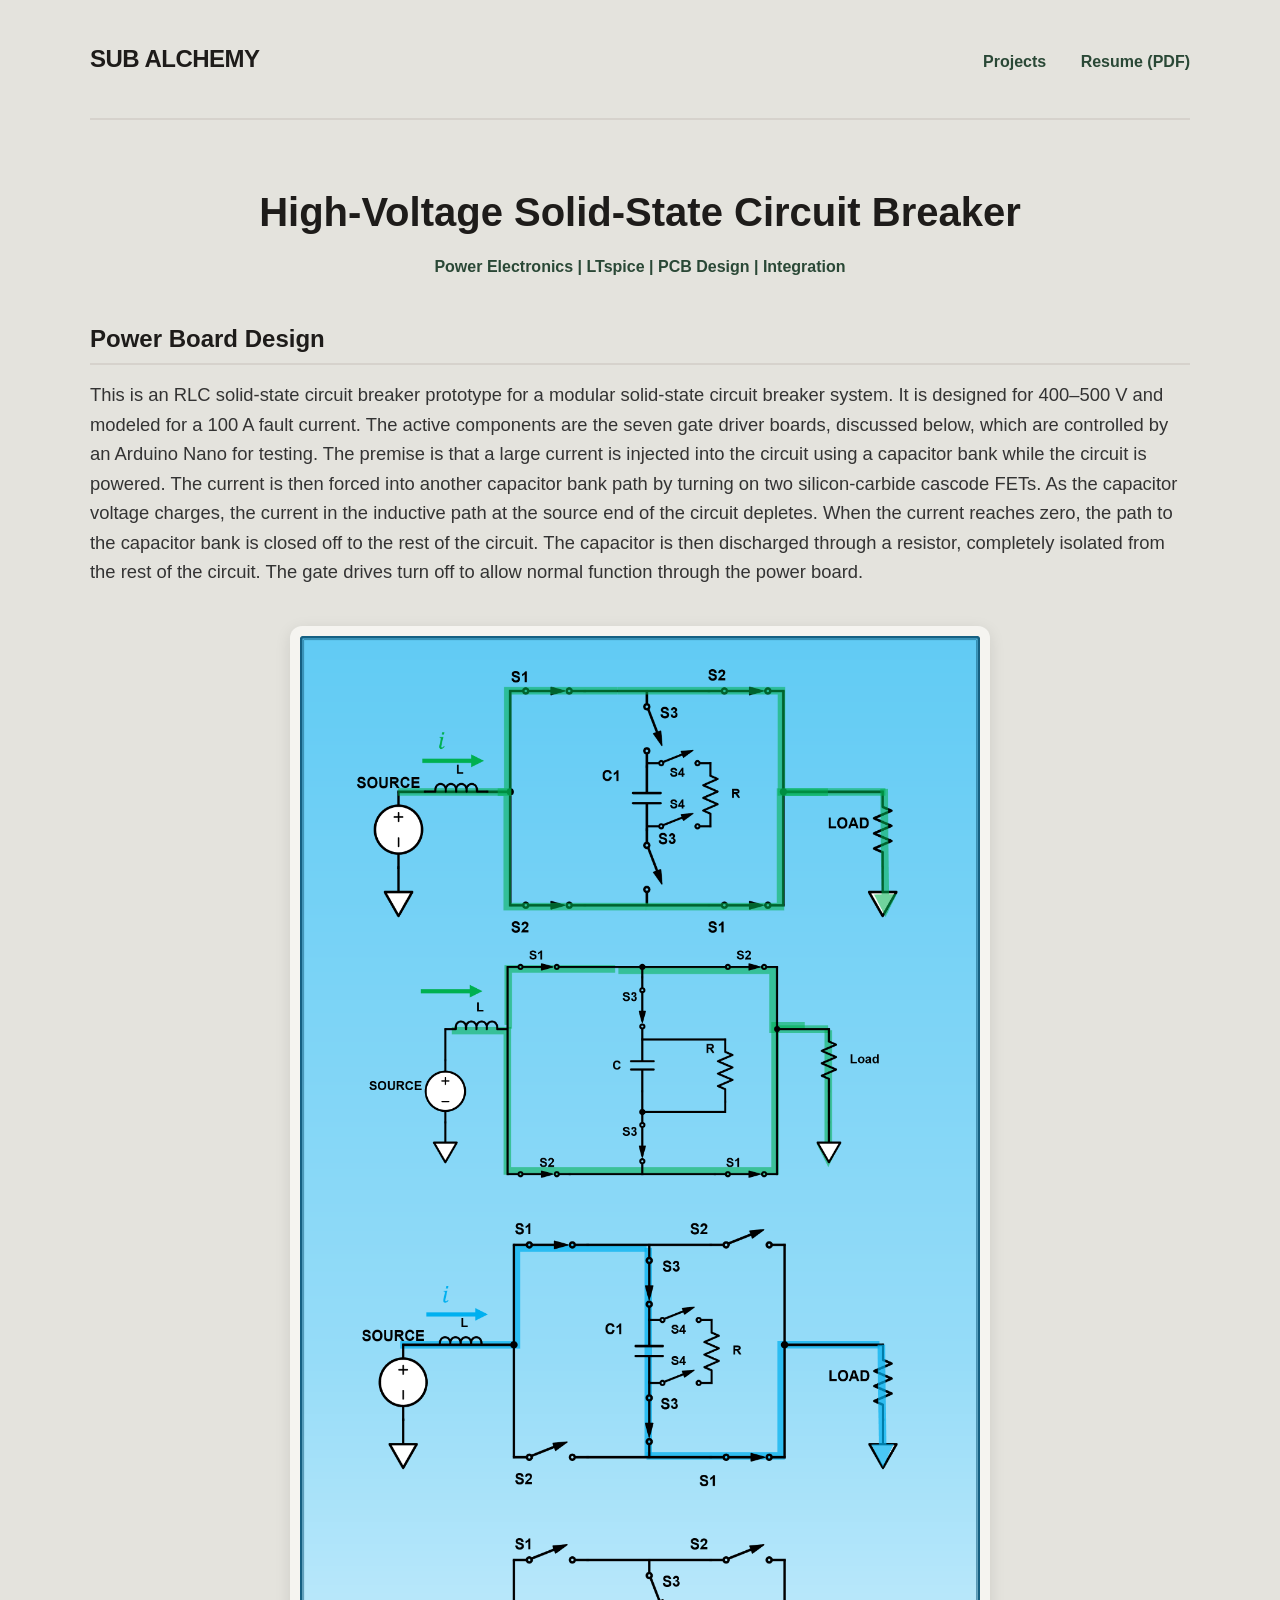
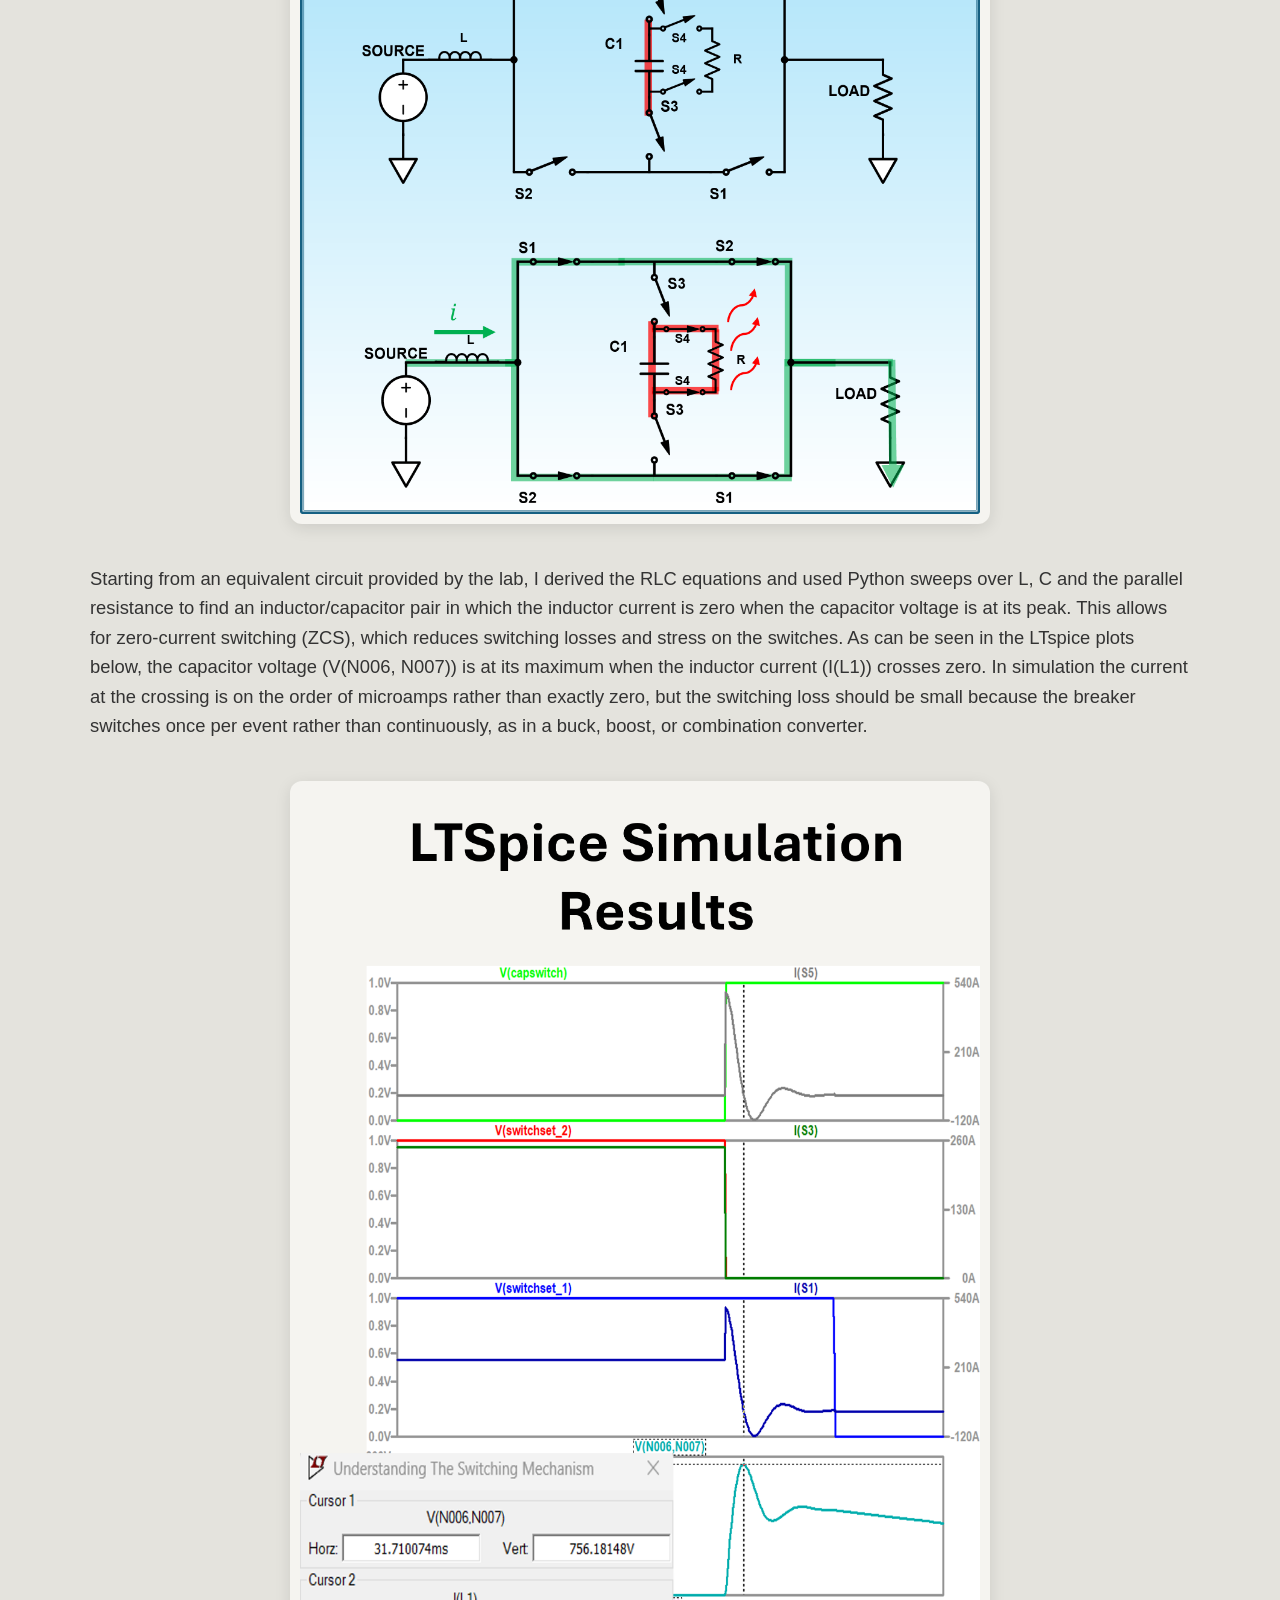
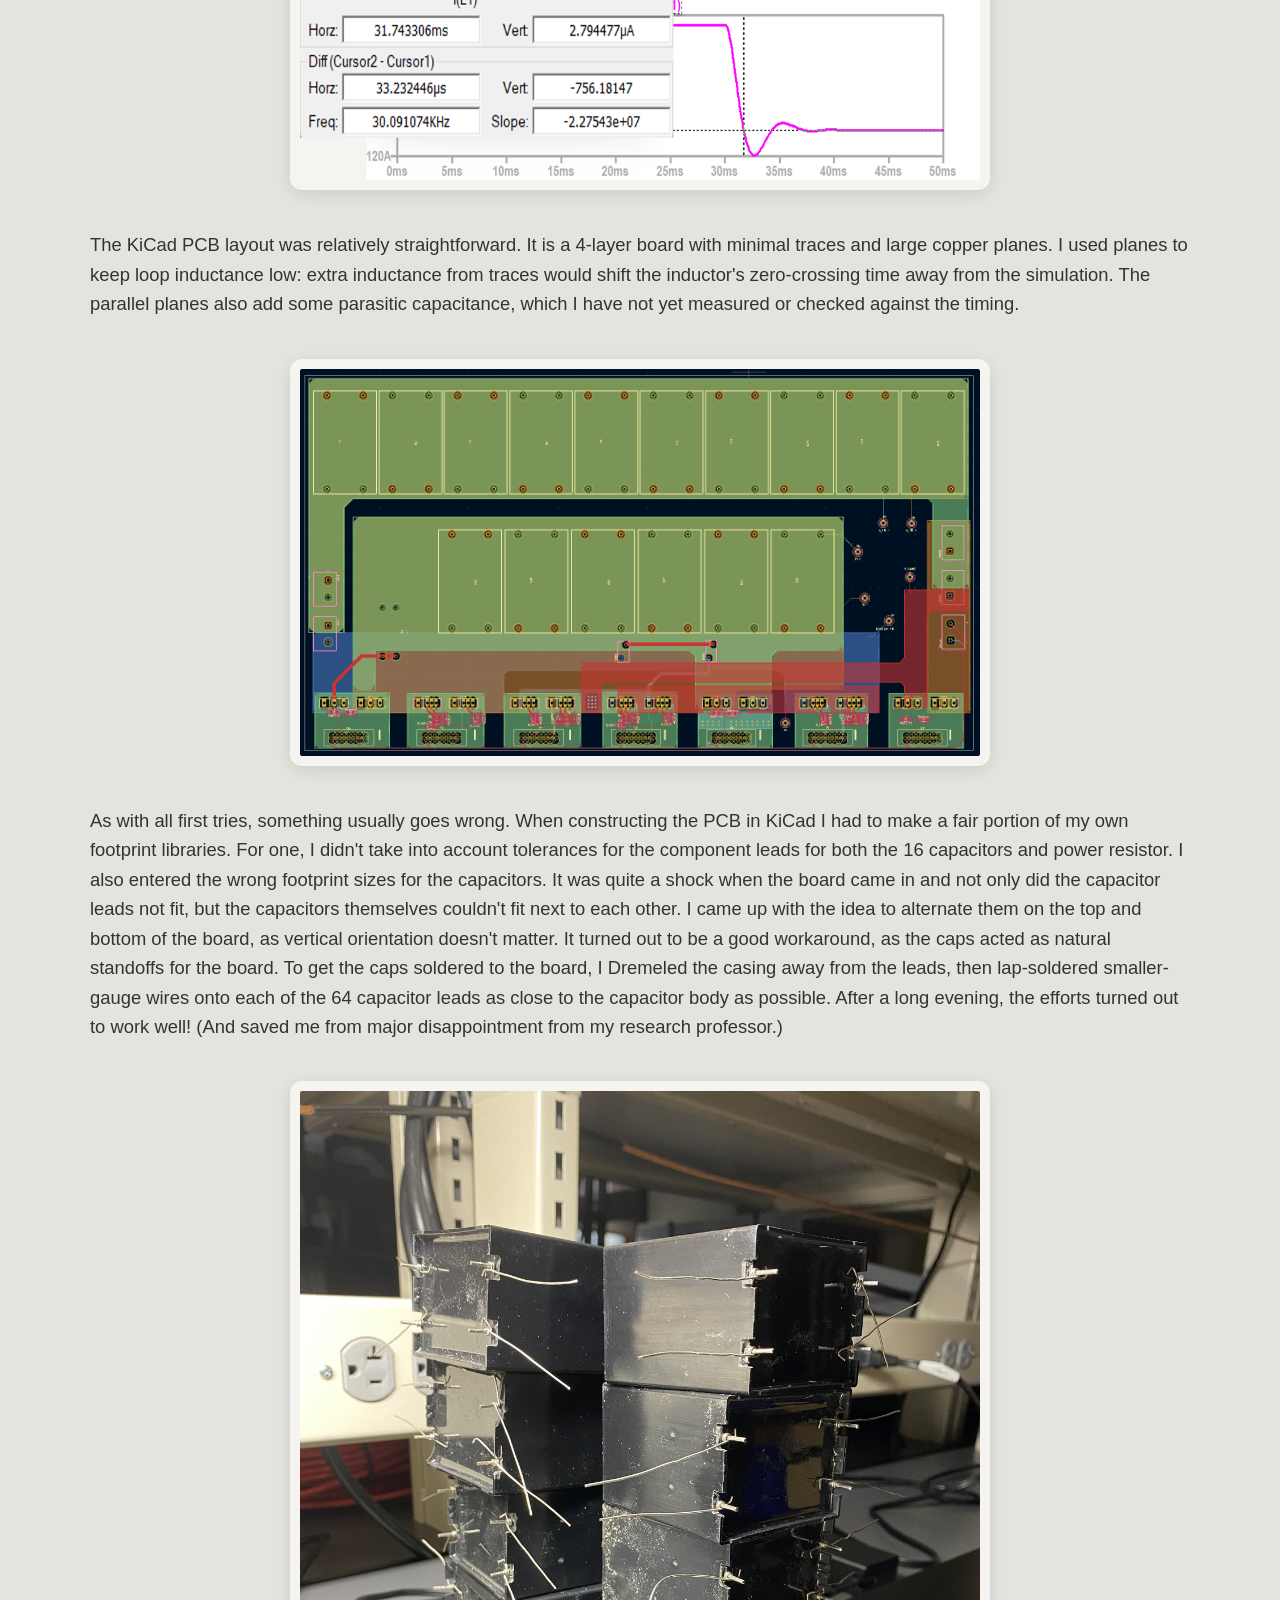
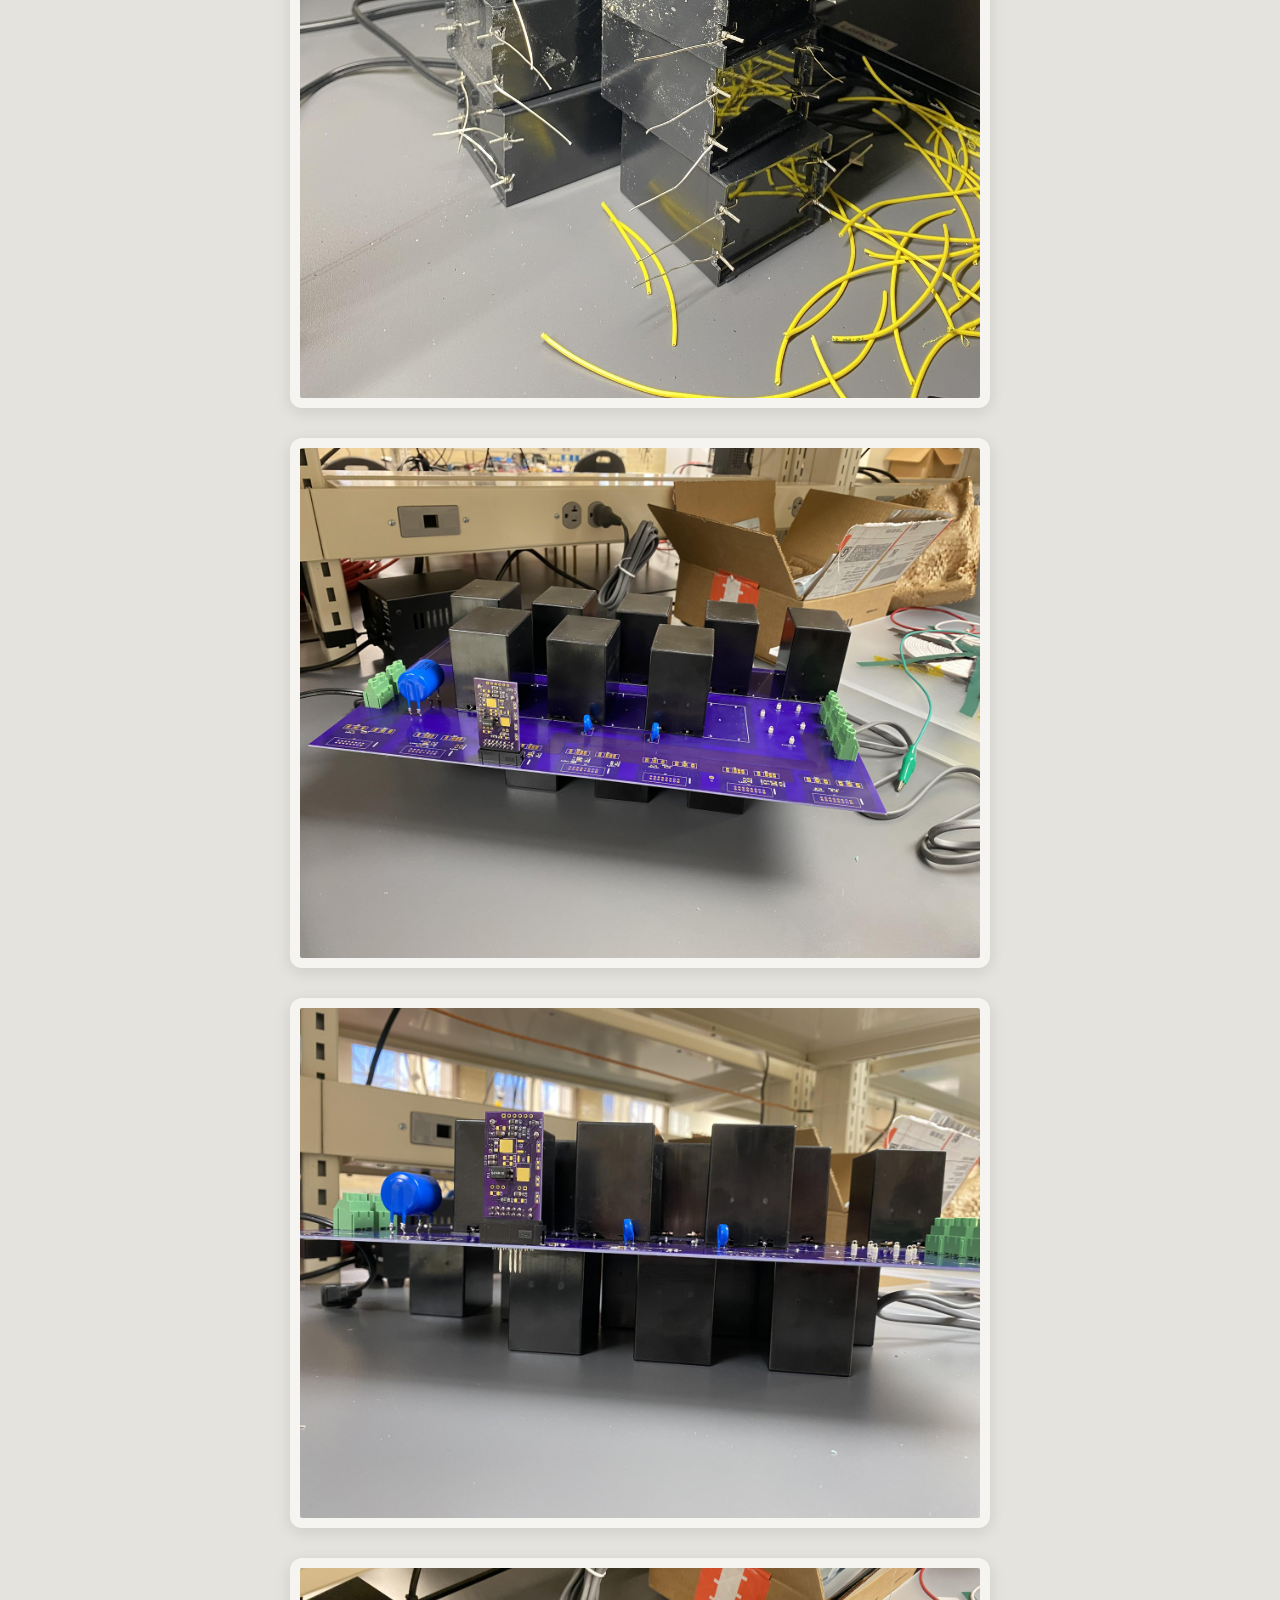
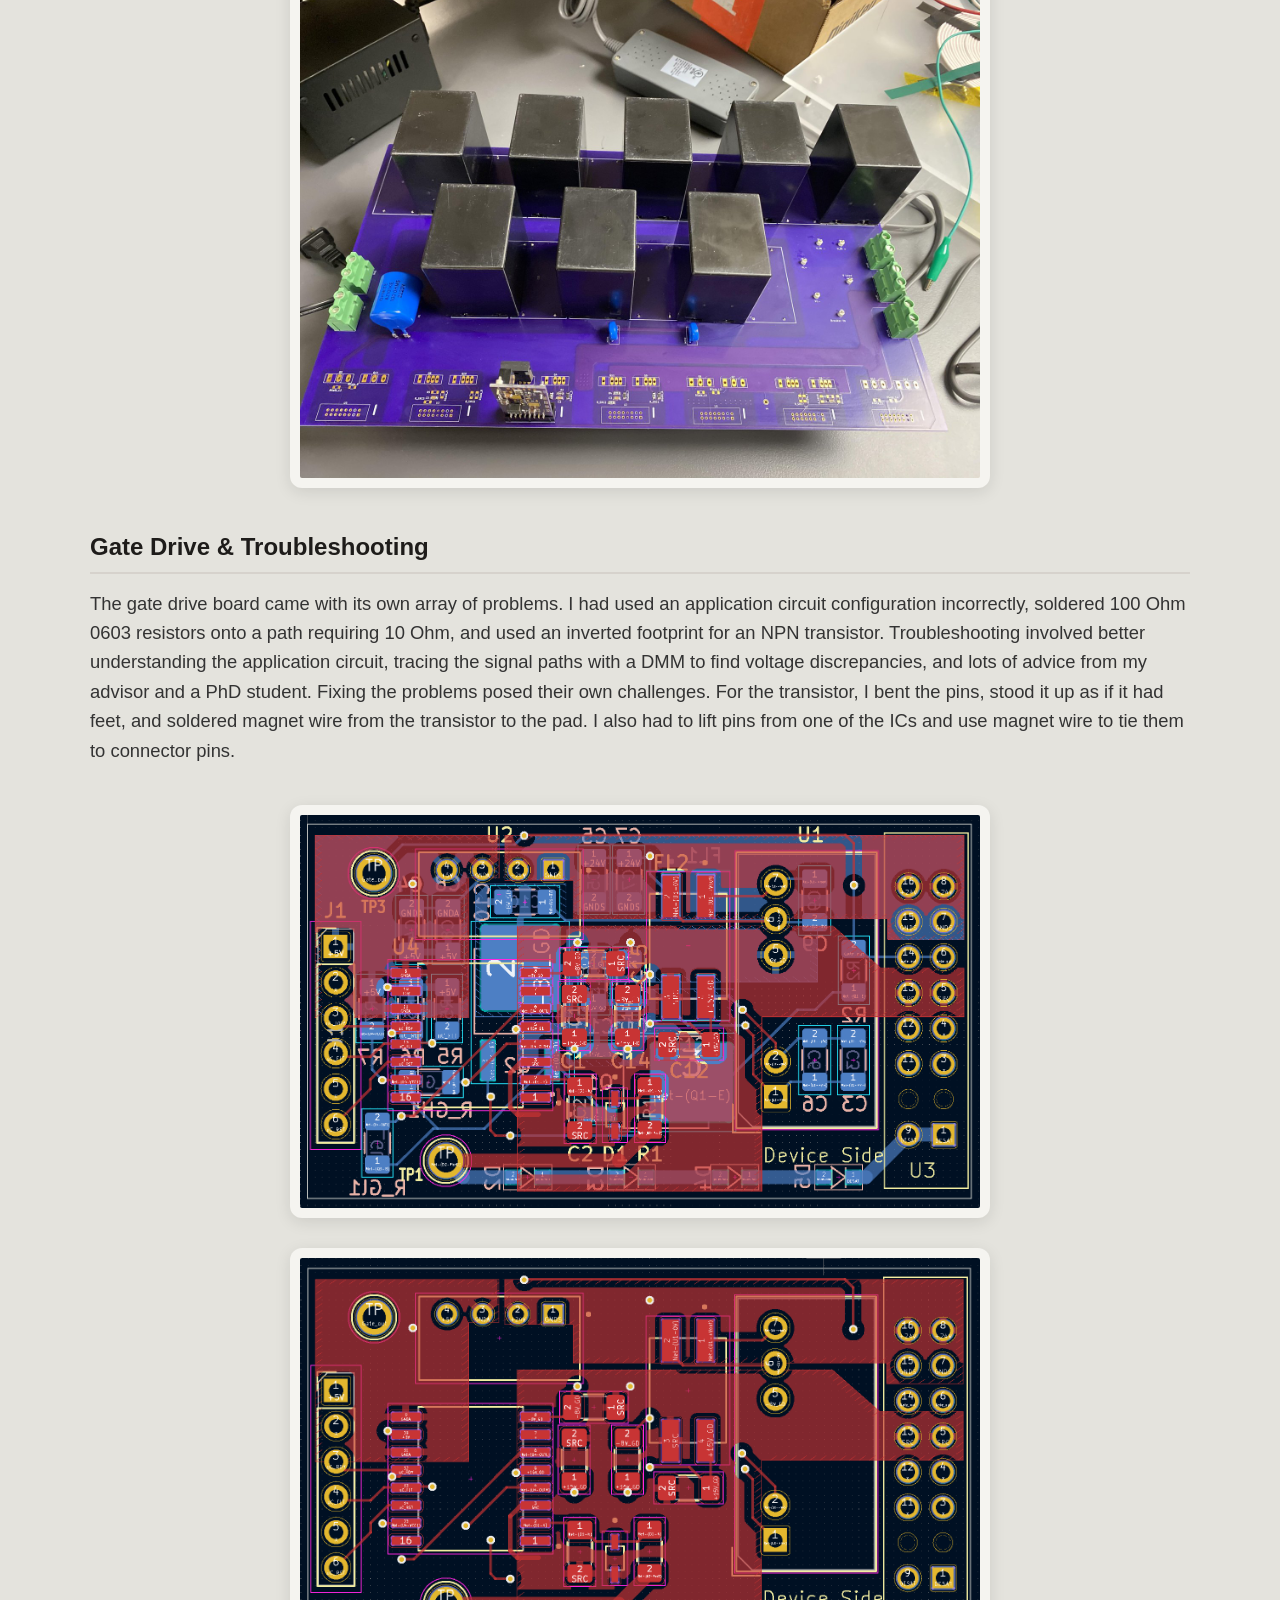
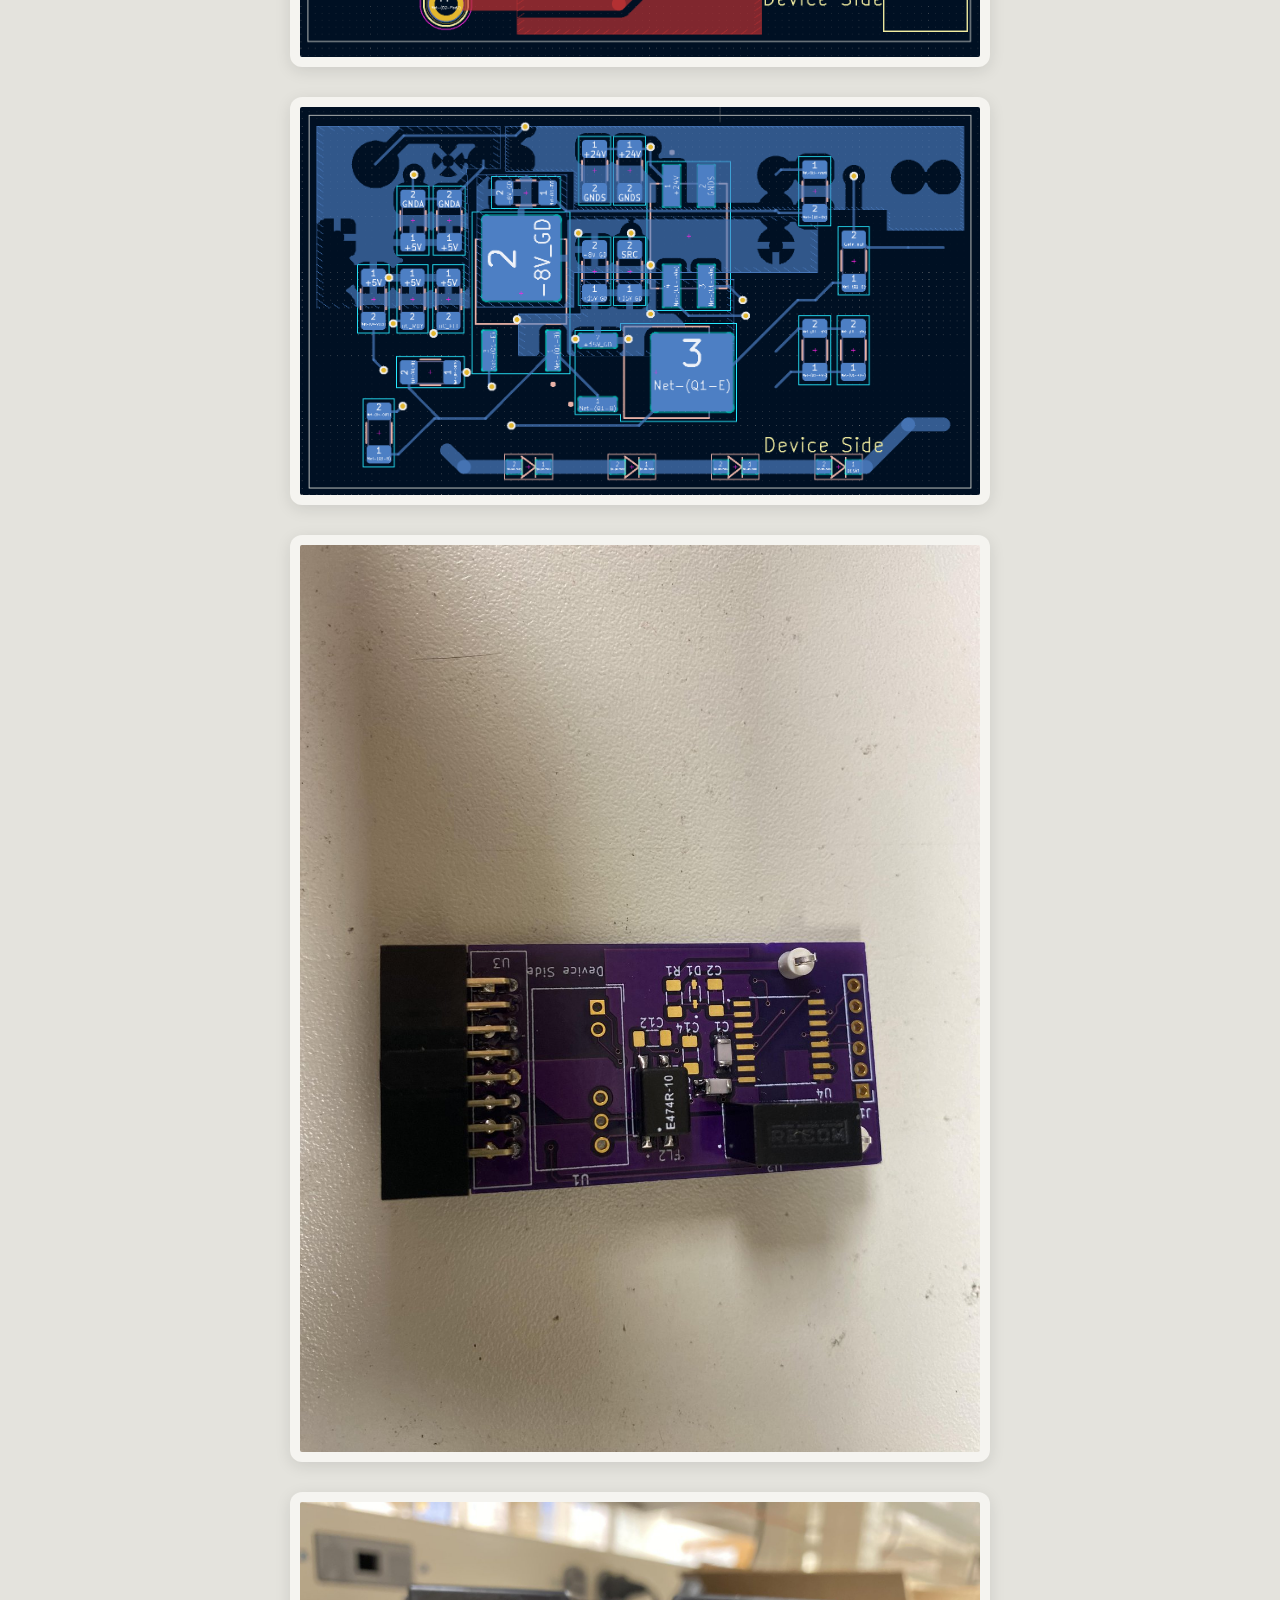
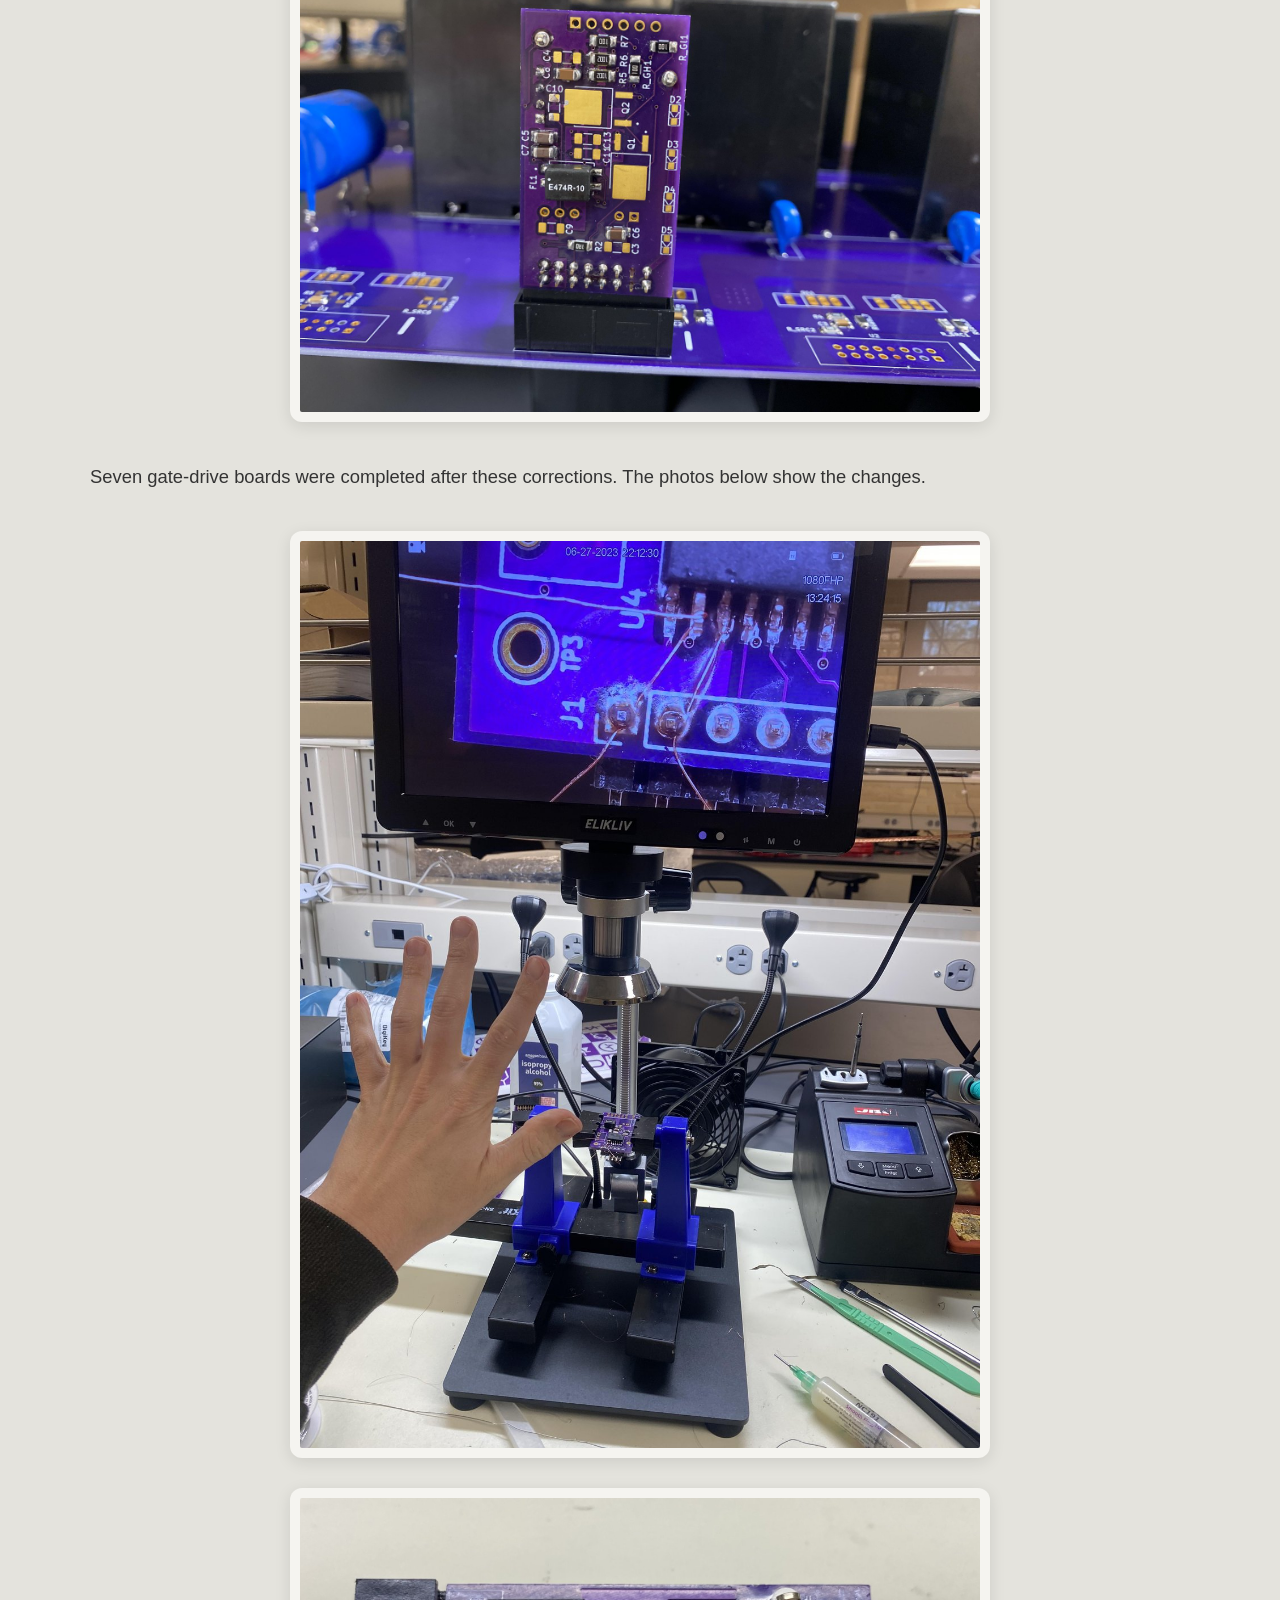
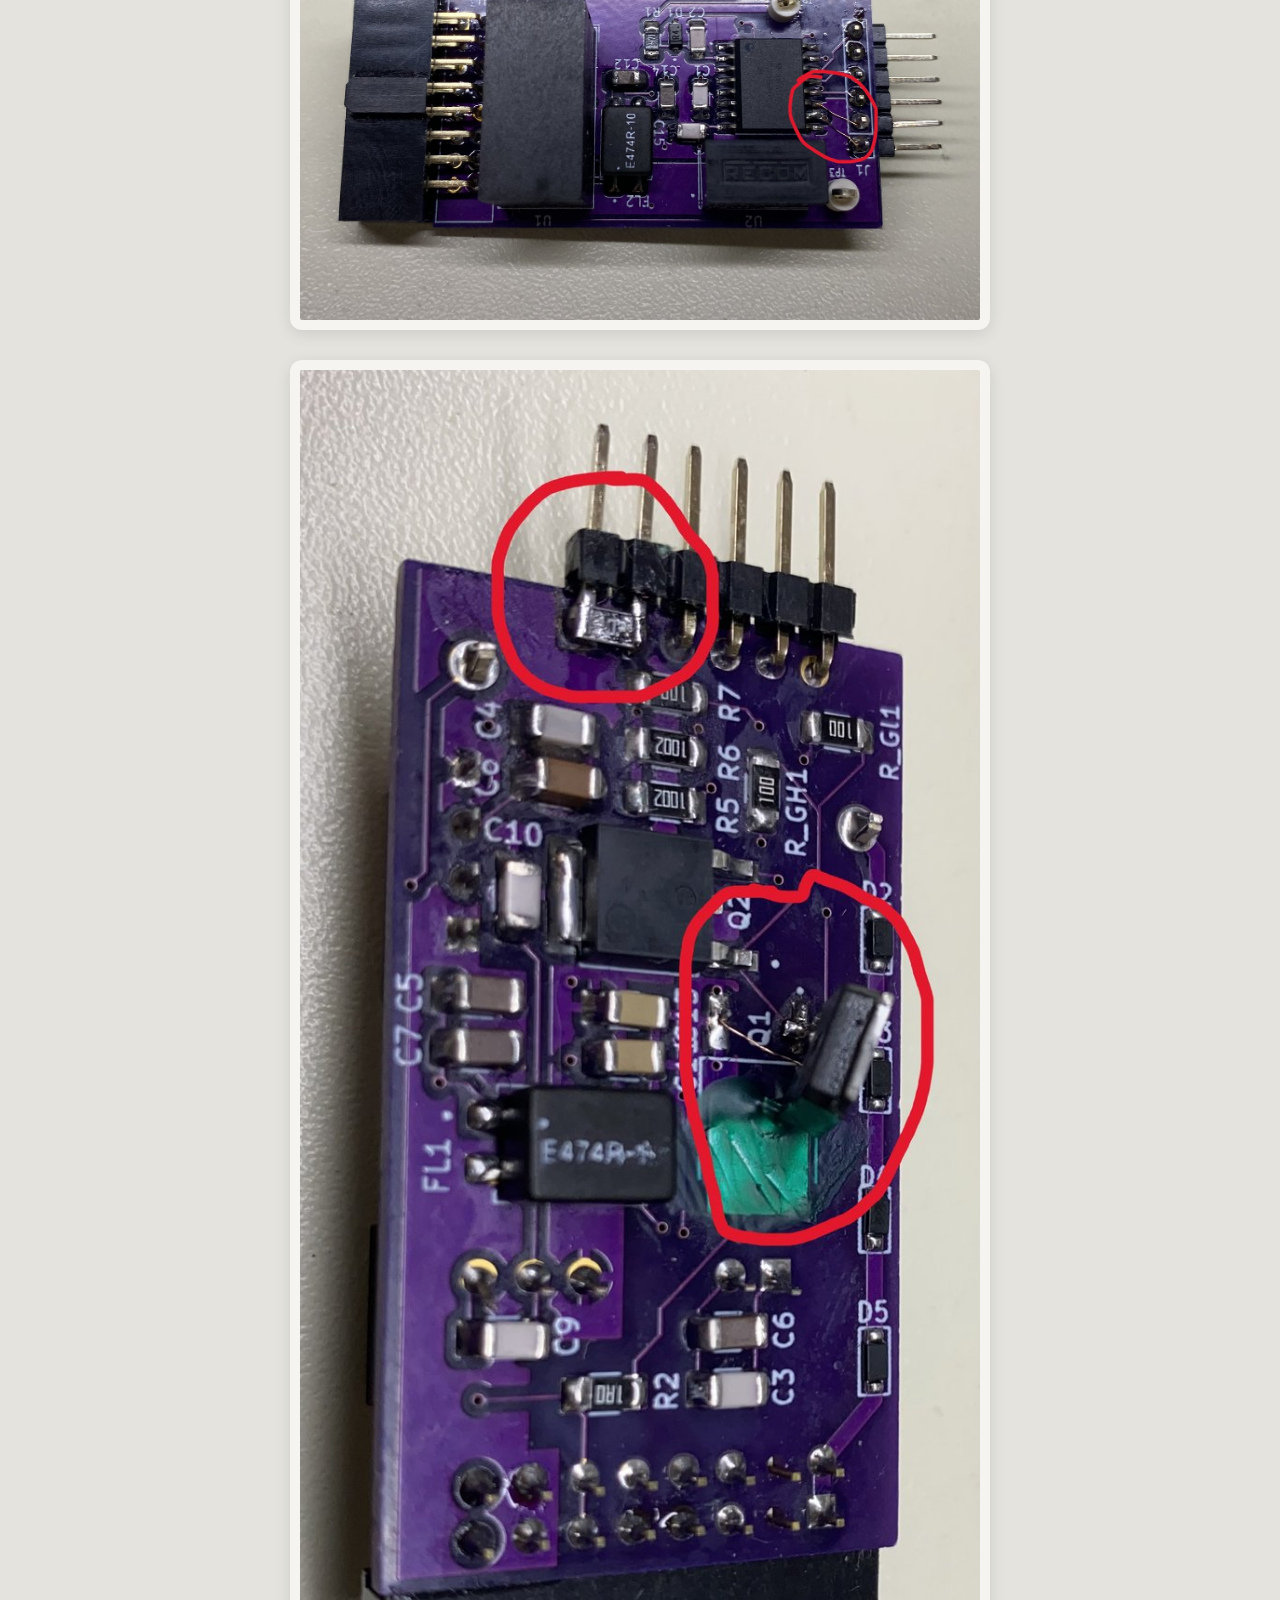
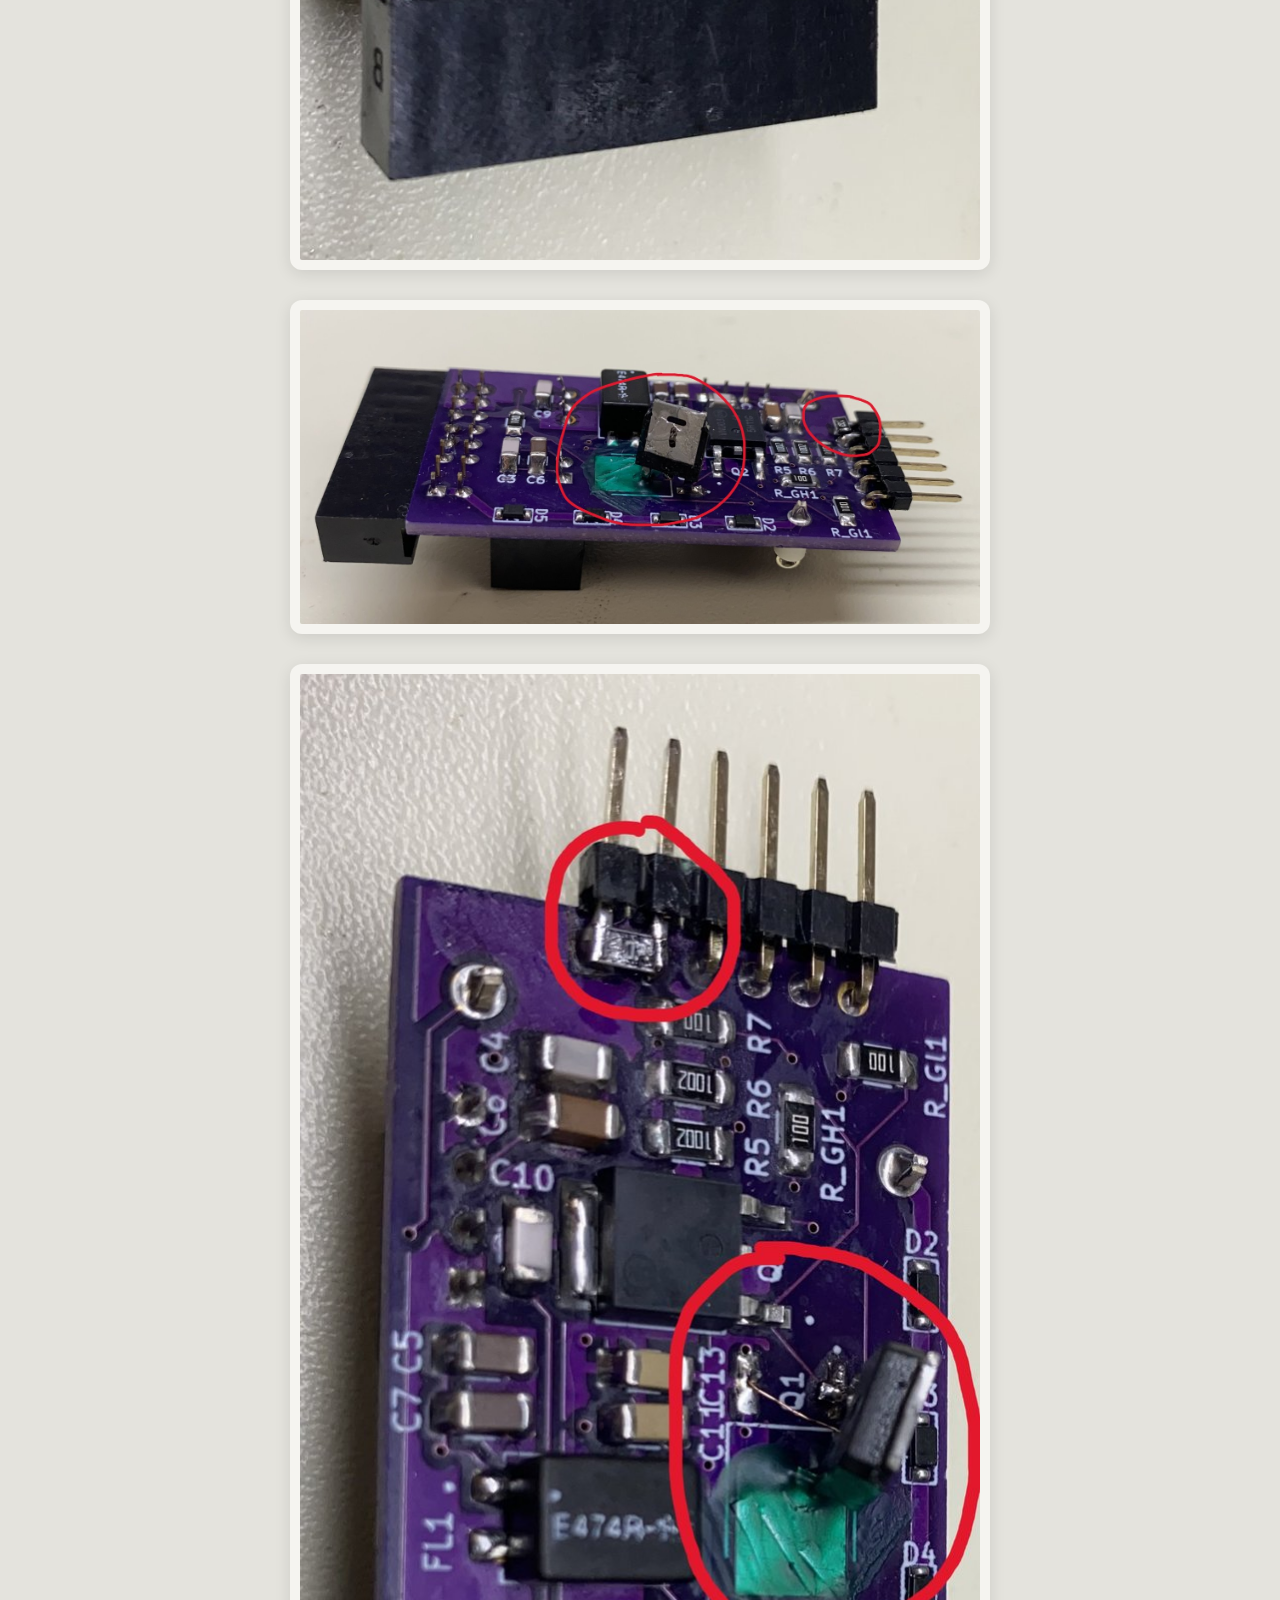
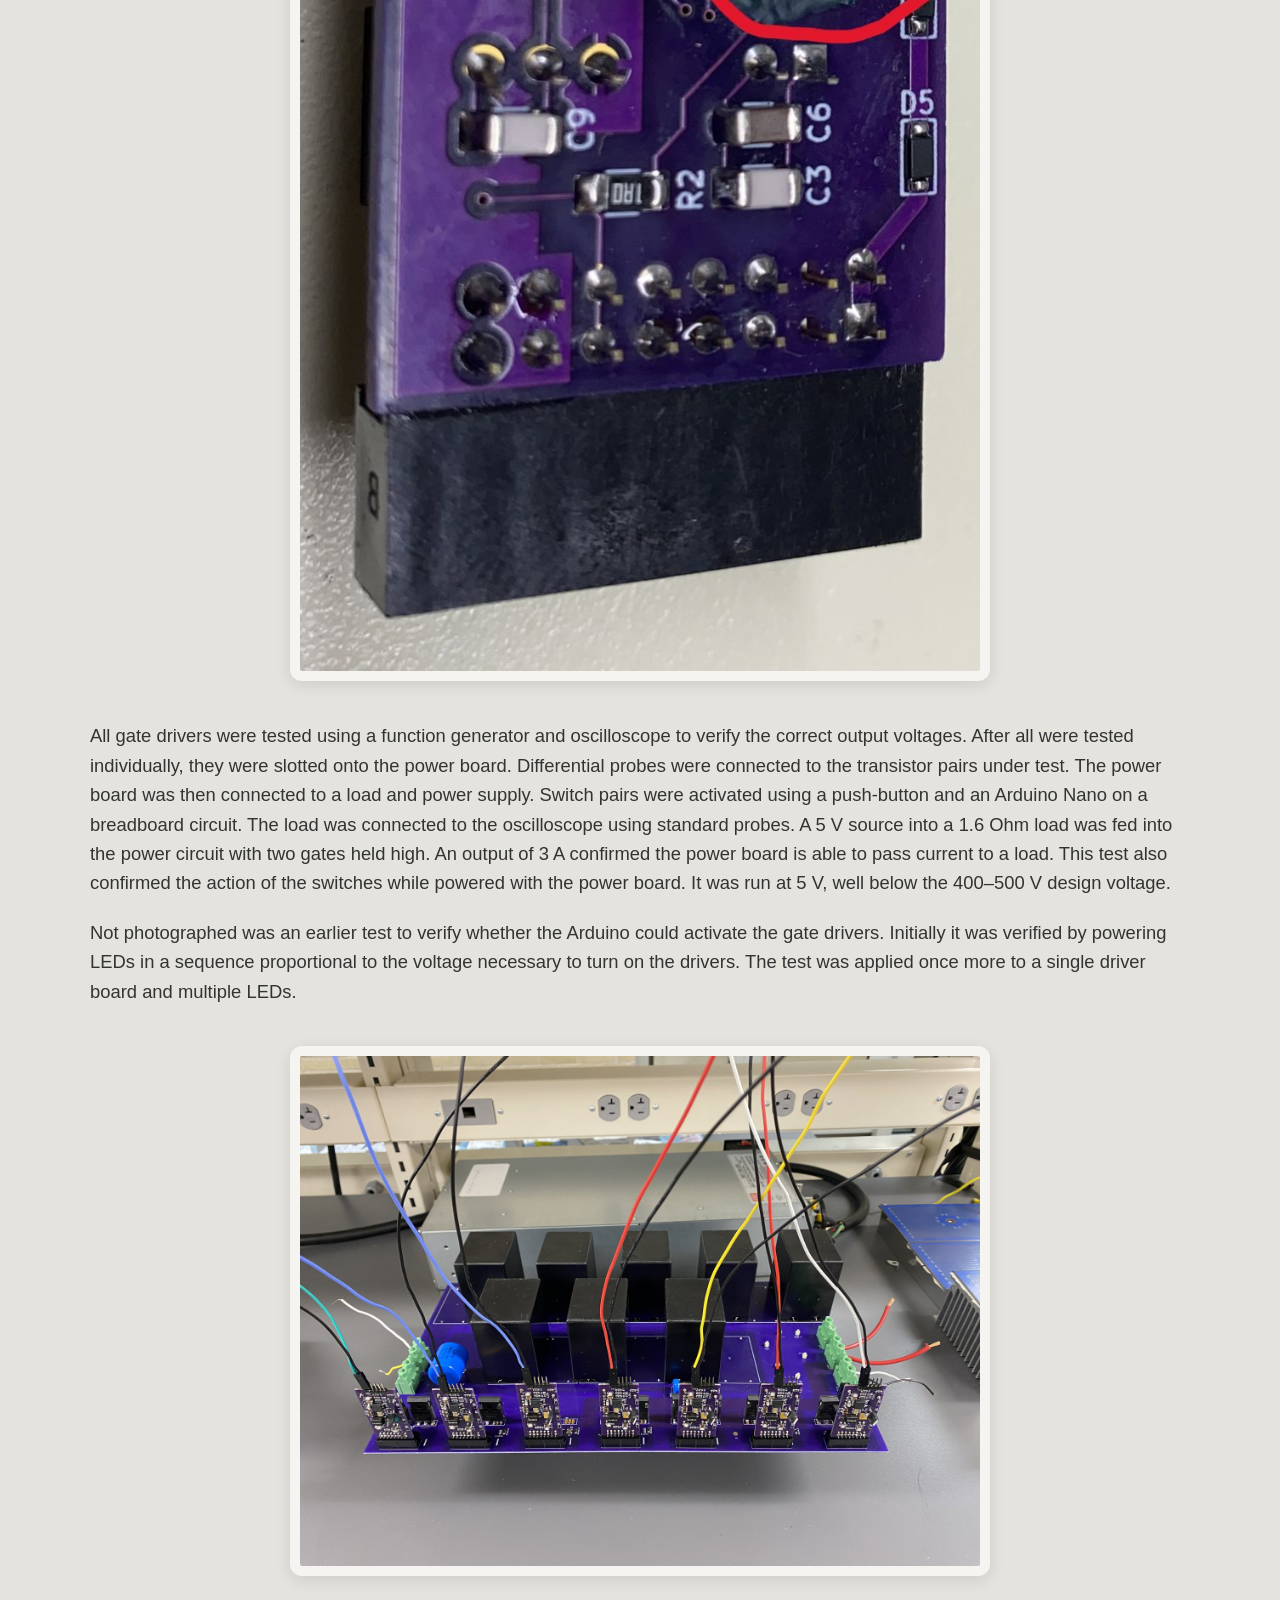
==== commit 0dfde1d6: "Link all pages to Resume_updated.pdf; shrink circuit breaker photos Co-Authored-By: Claude Opus 5.5 " ====
--- a/circuit-breaker.html
+++ b/circuit-breaker.html
@@ -4,7 +4,7 @@
     <meta charset="UTF-8">
     <meta name="viewport" content="width=device-width, initial-scale=1.0">
     <title>High-Voltage Circuit Breaker | Sub Alchemy</title>
-    <link rel="stylesheet" href="style.css?v=4">
+    <link rel="stylesheet" href="style.css?v=5">
 <link rel="icon" type="image/svg+xml" href="favicon.svg">
 </head>
 <body>
@@ -13,7 +13,7 @@
         <a href="index.html" class="logo">SUB ALCHEMY</a>
         <nav>
             <a href="index.html">Projects</a>
-            <a href="Resume.pdf" target="_blank">Resume (PDF)</a>
+            <a href="Resume_updated.pdf" target="_blank">Resume (PDF)</a>
         </nav>
     </header>
 
